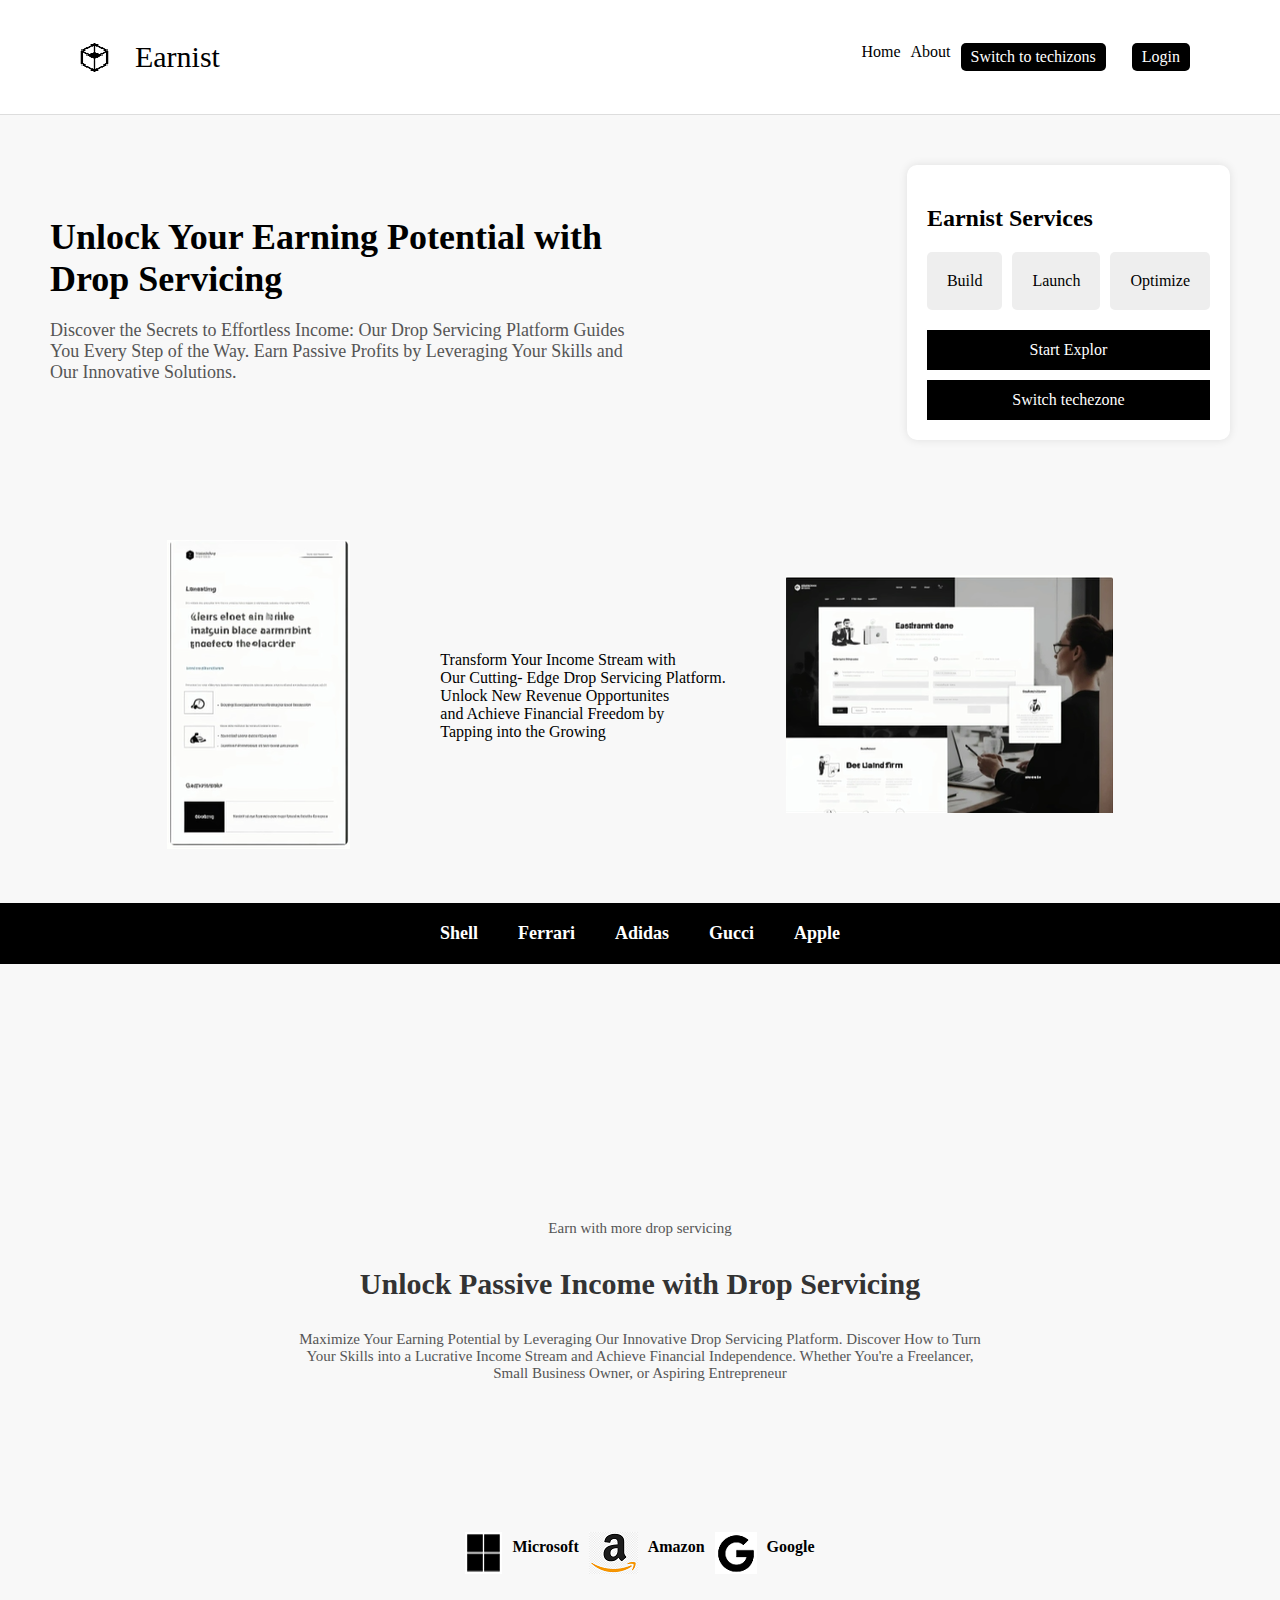
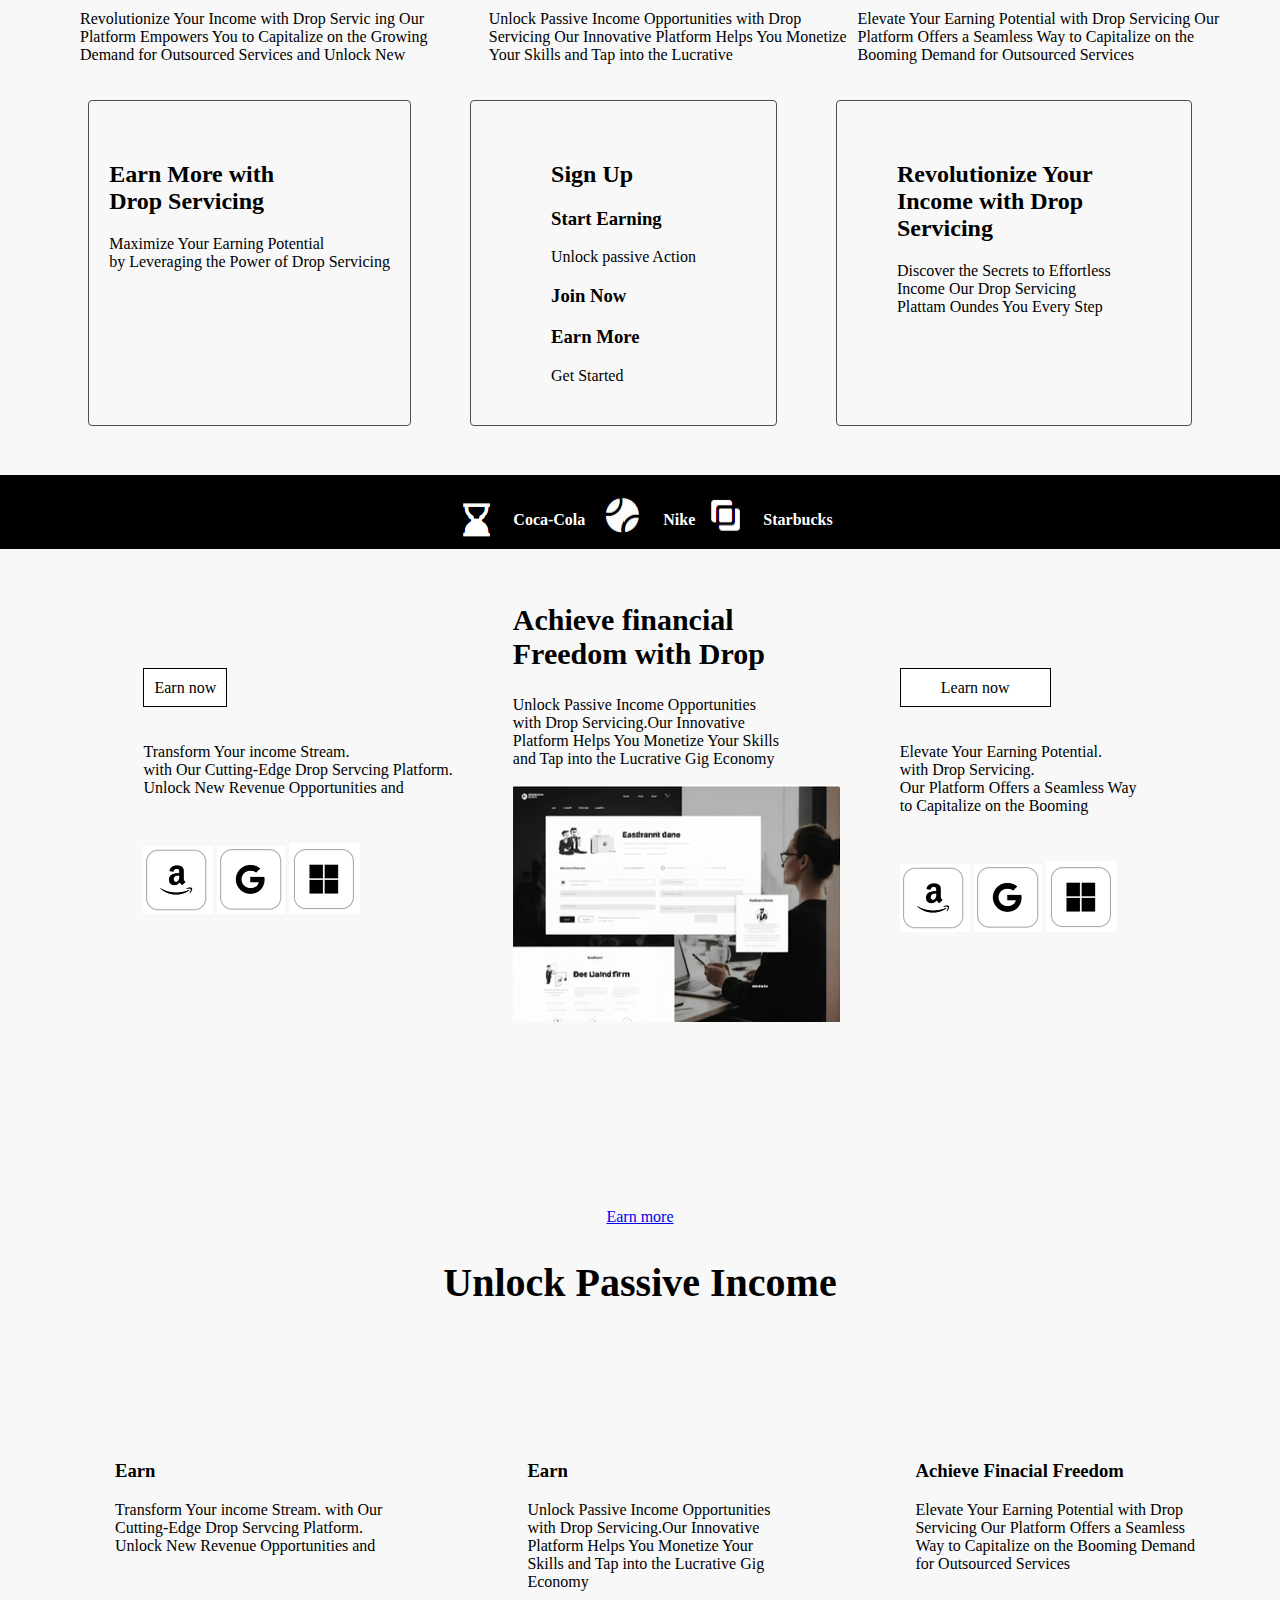
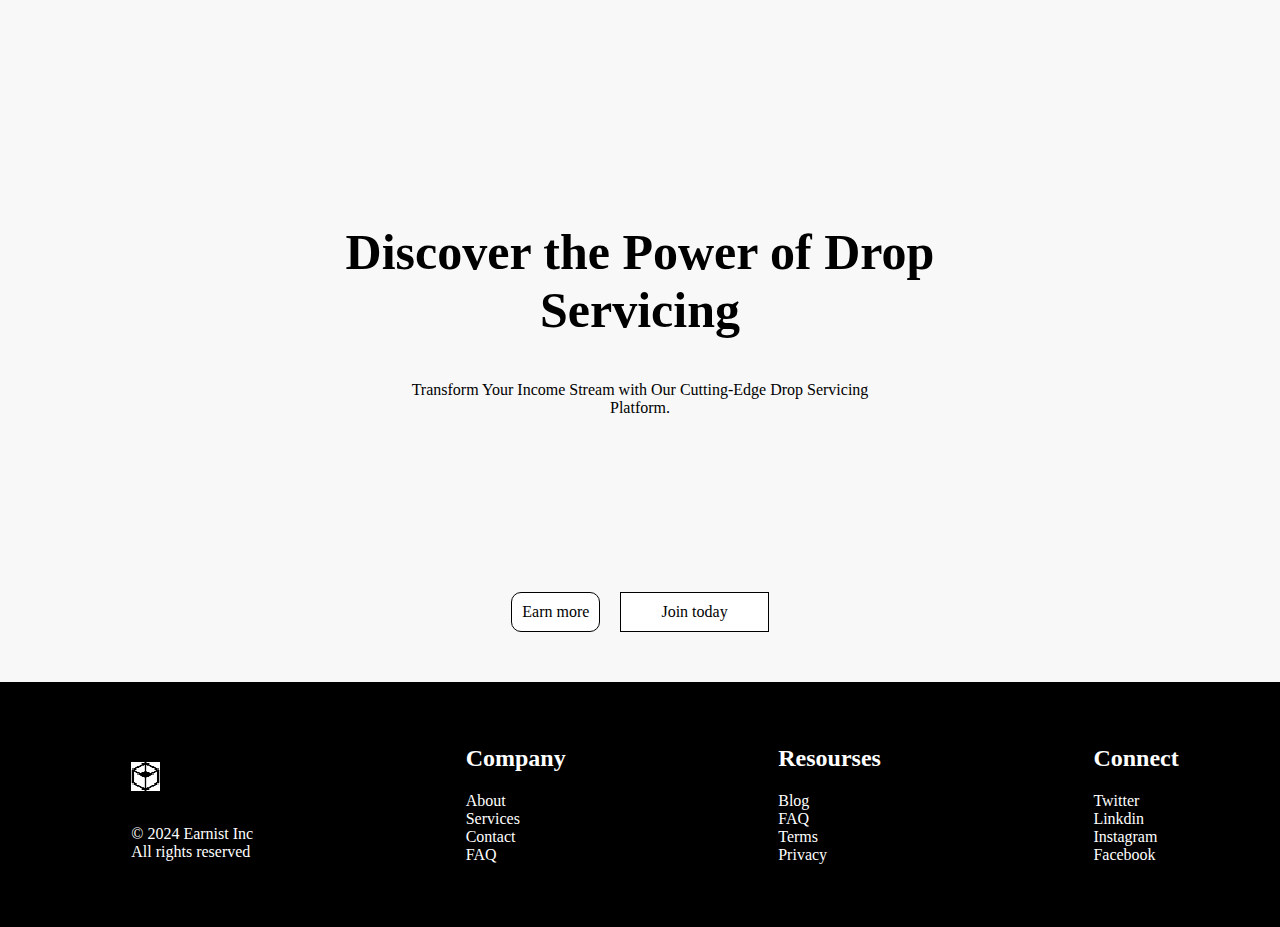
==== index.html @ 4a9a19c8 "Update index.html" ====
<!DOCTYPE html>
<html lang="en">
<head>
    <meta charset="UTF-8">
    <meta name="viewport" content="width=device-width, initial-scale=1.0">
    <title>Earnist - Unlock Your Earning Potential</title>
    <link rel="stylesheet" href="styles.css">
</head>
<style>
body {
    
    margin: 0;
    padding: 0;
    background-color: #f8f8f8;
}

header {
    display: flex;
    justify-content: space-between;
    align-items: center;
    padding: 10px;
    background-color: white;
    border-bottom: 1px solid #ddd;
    PADDING-LEFT: 80PX;
    
}
header p{
    font-size: 30px;
}
.logo {
    font-size: 24px;
    font-weight: bold;
    padding-left: 80px;
}
nav{
    margin-left: 45%;
}
nav ul {
    list-style-type: none;
    display: flex;
    gap: 10px;
    margin-left: 40px;
}

nav ul li {
    display: inline;
    
}

nav ul li a {
    text-decoration: none;
    color: black;
    font-weight: 500;
}

.sign-up {
    text-decoration: none;
    color: white;
    background-color: black;
    border-radius: 5px;
    margin-inline-end: 80px;
    padding: 5px 10px 5px 10px;
    text-decoration-line: none;
}
.Switch-to-techizons{
     text-decoration: none;
    color: white;
    background-color: black;
    border-radius: 5px;
    padding: 5px 10px 5px 10px;
    text-decoration-line: none;
}
.hero {
    display: flex;
    justify-content: space-between;
    align-items: center;
    padding: 50px;
}

.hero-content {
    max-width: 50%;
}

.hero h1 {
    font-size: 36px;
    margin-bottom: 20px;
}

.hero p {
    font-size: 18px;
    margin-bottom: 30px;
    color: #555;
}

.hero-buttons .btn {
    text-decoration: none;
    padding: 10px 20px;
    border-radius: 5px;
    margin-right: 10px;
}

.btn-primary {
    background-color: black;
    color: white;
    border: 1px solid black;
    text-decoration-line: none;
}

.btn-secondary {
    background-color: black;
    color: white;
    border: 1px solid black;
    text-decoration-line: none;
}

.hero-image {
    max-width: 45%;
    background-color: white;
    padding: 20px;
    border-radius: 10px;
    box-shadow: 0 0 10px rgba(0, 0, 0, 0.1);
}

.services-section h2 {
    font-size: 24px;
    margin-bottom: 20px;
}

.services {
    display: flex;
    justify-content: space-between;
    margin-bottom: 20px;
}

.service-box {
    background-color: #eee;
    padding: 20px;
    text-align: center;
    flex: 1;
    margin-right: 10px;
    border-radius: 5px;
}

.service-box:last-child {
    margin-right: 0;
}

.service-buttons .btn {
    display: block;
    text-align: center;
    margin-top: 10px;
    padding: 10px;
}
.service-buttons .btn:hover{
    background-color: white;
    color: black;
}

.second-page{
    display: flex;
    justify-content: center;
    align-items: center;
    padding: 50px;
}
.second-page .second-image{

    padding-right: 90px;
}

.second-page .second-image1{
    padding-left: 60px;
}

.third-page {
    padding: 20px;
    background-color: black;
    text-align: center;
}
.brand-logos {
    list-style-type: none;
    padding: 0;
    margin: 0;
    display: flex;
    justify-content: center;
    gap: 40px;
}

.brand-logos li a {
    color: white;
    font-size: 18px;
    text-decoration: none;
    font-weight: bold;
}
.fourth-page {
    display: flex;
    justify-content: center; /* Centers content horizontally */
    align-items: center;     /* Centers content vertically */
    text-align: center;      /* Centers the text within the container */
    height: 75vh;           /* Makes the section take up the full viewport height */
    background-color: #f8f8f8; /* Example background color, adjust as needed */
}

.fourth-page .content p {
    font-size: 15px;
    color: #555;
    margin: 0;
}

.fourth-page .content h1 {
    font-size: 30px;
    color: #333;
    margin: 30px;

}
.brand1-logo {
    list-style-type: none;
    display: flex;
    justify-content: center;
    margin-top: -117px;
    gap: 10px;
    
}

.brand1-logo img {
    padding-top: 10px;
}
.brand1-logo p {
margin-bottom: 15px;
font-weight: bold;
}
.sixth-content {
    list-style-type: none;
    display: flex;
    justify-content: center;
    gap: 10px;
    margin-top: 20px;
}
.sixth-page {
 padding-left: 80px;
 padding-right: 40px;
}
.box-card{
    display: flex;
    gap: 59px;
    justify-content: center;
    padding: 20px;
}
.card {
   
    padding: 40px 20px 40px 20px;
    border: 1px solid #4e4e4e;
    border-radius: 4px;
    align-items: flex-start;
}
.card1 {
   
padding: 40px 80px 40px 80px;
   border: 1px solid #4e4e4e;
   border-radius: 4px;
   align-items: flex-start;
}
.card2 {
   
    padding: 40px 80px 40px 60px;
   border: 1px solid #4e4e4e;
   border-radius: 4px;
   align-items: flex-start;
}

.seventh-page {
    list-style-type: none;
    display: flex;
    justify-content: center;
    margin-top: 29px;
    gap: 10px;
    background-color: black;
   
}

.brand2-logo {
    list-style-type: none;
    display: flex;
    justify-content: center;
    gap: 10px;
    color: white;
   
}
.brand2-logo img{
    padding-top: 10px;
}
.seventh-page p {
    padding-top: 20px;
    font-weight: 900;
}
.eight-page{
    list-style-type: none;
    display: flex;
    justify-content: center;
    gap: 60px;
    margin-top: 90px;
}
.eight-image {
    margin-top: -60px;
}
.eight-image h2 {
    font-size: 30px;
}
.btn-primary1 {
    background-color: white;
    color: black;
    border: 1px solid black;
    padding: 10px;
    text-decoration-line: none;

}
.btn-primary2 {
    background-color: white;
    color: black;
    border: 1px solid black;
    padding: 10px 40px 10px 40px;
    text-decoration-line: none;

}
.eight-button p {
    padding-top: 30px;
}
.eight-button {
    padding-top: 40px;
}
.eight-button1 {
    padding-top: 40px;
}
.eight-button .icon1 {
    padding-top: 30px;
}
.eight-button1 p {
    padding-top: 30px;
}
.eight-button1 .icon1 {
    padding-top: 30px;
}
.nine-page {
    display: flex;
    justify-content: center; /* Centers content horizontally */
    align-items: center;     /* Centers content vertically */
    text-align: center;      /* Centers the text within the container */
    height: 55vh;           /* Makes the section take up the full viewport height */
    background-color: #f8f8f8; /* Example background color, adjust as needed */
}
.nine-content h2 {
     font-weight: bold;
     font-size: 40px;
}
.ten-content {
    list-style-type: none;
    display: flex;
    justify-content: space-evenly;
    gap: 60px;
    padding-left: 30px;
    margin-top: -80px;
}

.last-page {
    display: flex;
    justify-content: center; /* Centers content horizontally */
    align-items: center;     /* Centers content vertically */
    text-align: center;      /* Centers the text within the container */
    height: 65vh;           /* Makes the section take up the full viewport height */
    background-color: #f8f8f8; /* Example background color, adjust as needed */
}
.last-page h2{
    font-weight: bold;
    font-size: 50px;
}
.last-page p{
   padding: 0;
   margin: 0;
}
.last-button {
    display: flex;
    justify-content: center; /* Centers content horizontally */
    align-items: center;     /* Centers content vertically */
    text-align: center;  
    gap: 20px;
}
.btn-last {
    background-color: white;
    color: black;
    border: 1px solid black;
    text-decoration-line: none;
    padding: 10px;
    border-radius: 10px;

}
.btn-last:hover {
    background-color:  black;
    color: white;
    border: 1px solid black;
    text-decoration-line: none;
    padding: 10px;
    border-radius: 10px;

}
.btn-last1 {
    background-color: white;
    color: black;
    border: 1px solid black;
    padding: 10px 40px 10px 40px;
    text-decoration-line: none;

}
.btn-last1:hover{
    background-color:  black;
    color: white;
    text-decoration-line: none;
}
footer {
    display: flex;
    justify-content: space-around;
    align-items: center;
    margin-top: 50px;
    gap: 10px;
    background-color: black;
    color: white;
    padding-top: 30px;
    padding-bottom: 50px;
}
footer .logo1{
    padding-left: 30px;
    margin-top: 50px;
}
.logo1 p {
    margin-top: 30px;
}
.company a{
    color: white;
    text-decoration-line: none;
    display: block;
}

.Resources  a{
    color: white;
    text-decoration-line: none;
    display: block;
}
.Connect  a{
    color: white;
    text-decoration-line: none;
    display: block;
}
/* Responsive styles */
@media only screen and (max-width: 1200px) {
    nav {
        margin-left: auto;
        padding-left: 40px;
    }

    .sign-up{
        margin-left: 20px;
    }

    header img{
        padding-left: 50px;
    }

    .hero{
        padding-left: 188px;
    }

    .fourth-page{
        margin-top: 90px;
    }

    .fifth-page {
        margin-top: 90px;
    }
}

@media only screen and (max-width: 992px) {
    header, nav {
        display: flex;
        text-align: center;
    }

    nav {
        margin: 0;
        padding: 0;
    }

    .sign-up {
        margin: 10px 0;
    }

    .second-page .second-image, .second-page .second-image1 {
        padding: 10px;
    }

    .hero {
        height: auto;
        padding: 20px 10px;
        text-align: center;
    }

    .hero-content, .hero-image {
        max-width: 100%;
        padding: 10px;
    }

    .hero h1 {
        font-size: 24px;
    }

    .hero p {
        font-size: 16px;
    }

    .hero-buttons .btn {
        padding: 8px 16px;
        margin: 5px 0;
    }

    .services {
        flex-direction: column;
        gap: 10px;
    }

    .service-box {
        margin-right: 0;
    }
}

@media only screen and (max-width: 768px) {
    .services-section {
        padding: 10px;
    }

    .box-card {
        flex-direction: column;
        padding: 0;
    }

    .card, .card1, .card2 {
        padding: 20px;
        margin-bottom: 20px;
    }

    .brand1-logo, .brand2-logo, .brand-logos {
        flex-direction: column;
        gap: 20px;
    }

    .sixth-page, .fourth-page, .third-page, .fifth-page, .seventh-page, .eight-page, .nine-page, .ten-page, .last-page {
        padding: 20px 10px;
    }

    .second-page .second-content p {
        font-size: 14px;
    }

    .nine-content h2 {
        font-size: 24px;
    }

    .ten-content, .second-page .second-content {
        text-align: center;
    }

    .second-page .second-content p, .sixth-content p {
        text-align: left;
        font-size: 12px;
    }

    .last-page h2 {
        font-size: 30px;
    }

    footer {
        flex-direction: column;
        text-align: center;
    }

    footer .logo1 p {
        margin: 10px 0;
    }
}

@media only screen and (max-width: 576px) {
    header p {
        font-size: 24px;
    }

    nav ul {
        flex-direction: column;
        gap: 5px;
    }

    .hero h1 {
        font-size: 18px;
    }

    .hero p {
        font-size: 14px;
    }

    .hero-buttons .btn {
        padding: 6px 12px;
    }

    .box-card .card h2, .box-card .card p {
        font-size: 14px;
    }

    .btn-primary1, .btn-primary2, .btn-last, .btn-last1 {
        padding: 8px;
        font-size: 14px;
    }
}
</style>
<body>
    <header>
        <img src="website/logo.png" alt="Earnist Logo">
        <p> Earnist </p>
            
            <nav>
                <ul>
                    <li><a href="#">Home</a></li>
                    <li><a href="#">About</a></li>
                   <a href="#" class="Switch-to-techizons">Switch to techizons</a>
                </ul>
                
            </nav>
            <a href="#" class="sign-up">Login</a>
       
    </header>

    <section class="hero">
        <div class="hero-content">
            <h1>Unlock Your Earning Potential with Drop Servicing</h1>
            <p>Discover the Secrets to Effortless Income: Our Drop Servicing Platform Guides You Every Step of the Way. Earn Passive Profits by Leveraging Your Skills and Our Innovative Solutions.</p>
            
        </div>
        <div class="hero-image">
            <div class="services-section">
                <h2>Earnist Services</h2>
                <div class="services">
                    <div class="service-box">Build</div>
                    <div class="service-box">Launch</div>
                    <div class="service-box">Optimize</div>
                </div>
                <div class="service-buttons">
                    <a href="#" class="btn btn-primary">Start Explor</a>
                    <a href="#" class="btn btn-secondary">Switch techezone</a>
                </div>
            </div>
        </div>
    </section>
    <section class="second-page">
        <div class="second-image">
            <img src="website/info.png" alt="Earnist Logo">
        </div>
        <div class="second-content">
            <p>Transform Your Income Stream with </br> Our Cutting- Edge Drop Servicing Platform.</br>
                Unlock New Revenue Opportunites </br>and Achieve Financial Freedom by </br>
                Tapping into the Growing</p>
        </div>
        <div class="second-image1">
            <img src="website/hero.png" alt=Earnist Logo>
        </div>
    </section>
    <section class="third-page">
        <ul class="brand-logos">
            <li><a href="#">Shell</a></li>
            <li><a href="#">Ferrari</a></li>
            <li><a href="#">Adidas</a></li>
            <li><a href="#">Gucci</a></li>
            <li><a href="#">Apple</a></li>
        </ul>
    </section>
    <section class="fourth-page">
        <div class="content"> 
            <p>Earn with more drop servicing</p>
            <h1>Unlock Passive Income with Drop Servicing</h1>
            <p>Maximize Your Earning Potential by Leveraging Our Innovative Drop Servicing Platform. Discover How to Turn</br> 
                Your Skills into a Lucrative Income Stream and Achieve Financial Independence. Whether You're a Freelancer, </br>Small Business Owner, or Aspiring Entrepreneur</p>
        </div>
       
    </section>
    <section class="fifth-page">
      <div class="brand1-logo">
        <img src="website/microsoft_icon.png" alt="Earnist Logo">
        <p> Microsoft </p>
        <img src="website/amzon.png" alt="Earnist Logo">
        <p> Amazon</p>
        <img src="website/google_icon.png" alt="Earnist Logo">
        <p> Google </p>
      </div>
    </section>
    <section class="sixth-page">
        <div class="sixth-content">
            <p>
                Revolutionize Your Income with Drop 
                Servic ing Our Platform Empowers 
                You to Capitalize on the Growing Demand 
                for Outsourced Services and Unlock New </p>
            <p>Unlock Passive Income Opportunities with 
               Drop Servicing Our Innovative Platform 
               Helps You Monetize Your Skills and Tap 
               into the Lucrative</p>
            <p>Elevate Your Earning Potential with Drop 
               Servicing Our Platform Offers a Seamless 
               Way to Capitalize on the Booming Demand 
               for Outsourced Services</p>
        </div>
    </section>
    <section class="box-card">
        <div class="card">
            <h2>Earn More with </br> Drop Servicing</h2>
            <p>Maximize Your Earning Potential </br> by Leveraging the Power of Drop Servicing</p>
        </div>
        <div class="card1">
            <h2>Sign Up</h2>
            <div class="info">
                <div class="top">
                  <h3>Start Earning</h3>
                  <p>Unlock passive Action</p>
                </div>
                <h3>Join Now</h3>
                <h3>Earn More</h3>
                <div class="btn">Get Started</div>
              </div>
        </div>
        <div class="card2">
            <h2>Revolutionize Your </br> Income with Drop </br> Servicing
            </h2>
            <p>Discover the Secrets to Effortless </br> Income Our Drop Servicing </br> Plattam Oundes You Every Step</p>
        </div>
    </section>
    
        <section class="seventh-page">
            <div class="brand2-logo">
                <img src="website/hourglass_end_icon.png" alt="Earnist Logo">
                <p> Coca-Cola </p>
                <img src="website/nike.jpg" alt="Earnist Logo">
                <p> Nike</p>
                <img src="website/starbuck.png" alt="Earnist Logo">
                <p> Starbucks </p>
              </div>
        </section>
    <section class="eight-page">
        <div class="eight-button">
            <a href="#" class="btn btn-primary1">Earn now</a>
            <p>Transform Your income Stream. </br>
                with Our Cutting-Edge Drop Servcing Platform. </br>
                Unlock New Revenue Opportunities and</p>
            <div class="icon1">
                <img src="website/amazon.logo1.png">
                <img src="website/google-logo2.png">
                <img src="website/microsoft-logo3.png" alt="Earnist Logo">
            </div>
        </div>
        <div class="eight-image">
        <h2>Achieve financial</br>Freedom with Drop</h2>
        <p>Unlock Passive Income Opportunities </br> 
            with Drop Servicing.Our Innovative </br>
            Platform Helps You Monetize Your Skills </br>
            and Tap into the Lucrative Gig Economy</p>
            <img src="website/hero.png" alt="Earnist Logo"></div>
        <div class="eight-button1">
            <a href="#" class="btn btn-primary2">Learn now</a>
            <p>Elevate Your Earning Potential. </br> 
                with Drop Servicing. </br> Our Platform Offers a Seamless 
                Way </br> to Capitalize on the Booming</p>
            <div class="icon1">
                <img src="website/amazon.logo1.png">
                <img src="website/google-logo2.png">
                <img src="website/microsoft-logo3.png" alt="Earnist Logo">
            </div>
        </div>
    </section>
    <section class="nine-page">
        <div class="nine-content">
            <a href="#" class="btn btn-primary3">Earn more</a>
            <h2>Unlock Passive Income</h2>
        </div>
        
    </section>
    <section class="ten-page">
        <div class="ten-content">
            <div class="ten-conten1">
                <h3>Earn</h3>
                <p>
                    Transform Your income Stream.
                    with Our </br> Cutting-Edge Drop Servcing Platform.</br> 
                    Unlock New Revenue Opportunities and </p>
            </div>
            <div class="ten-conten1">
                <h3>Earn</h3>
                <p>Unlock Passive Income Opportunities </br> 
                    with Drop Servicing.Our Innovative </br> 
                    Platform Helps You Monetize Your </br> Skills
                    and Tap into the Lucrative Gig </br> Economy</p>
            </div>
           
            <div class="ten-conten1">
                <h3>Achieve Finacial Freedom</h3>
                <p>Elevate Your Earning Potential with Drop </br> 
                   Servicing Our Platform Offers a Seamless </br> 
                   Way to Capitalize on the Booming Demand </br> 
                   for Outsourced Services</p>
            </div>
            
        </div>
    </section>
    <section class="last-page">
        <div class="last-content">
            <h2>Discover the Power of Drop </br> Servicing</h2>
            <p>Transform Your Income Stream with Our Cutting-Edge Drop Servicing </br> Platform.</p>
        </div> </section>
        <section class="last-button">
            <a href="#" class="btn btn-last">Earn more</a>
            <a href="#" class="btn btn-last1">Join today</a>
        </section>

        <footer>
            <div class="logo1">
                <img src="website/logo.png" alt="Earnist Logo">
                <p>© 2024 Earnist Inc<br>
                    All rights reserved</p>
            </div>
            <div class="company">
                <h2>Company</h2>
                <a href="">About</a>
                <a href="">Services</a>
                <a href="">Contact</a>
                <a href="">FAQ</a>
            </div>
            <div class="Resources">
                <h2>Resourses</h2>
      <a href="">Blog</a>
      <a href="">FAQ</a>
      <a href="">Terms</a>
      <a href="">Privacy</a>
                
                </div>
                <div class="Connect">
                    <h2>Connect</h2>
                    <a href="">Twitter</a>
                    <a href="">Linkdin</a>
                    <a href="">Instagram</a>
                    <a href="">Facebook</a>
                    
                    </div>
        </footer>
</body>
</html>
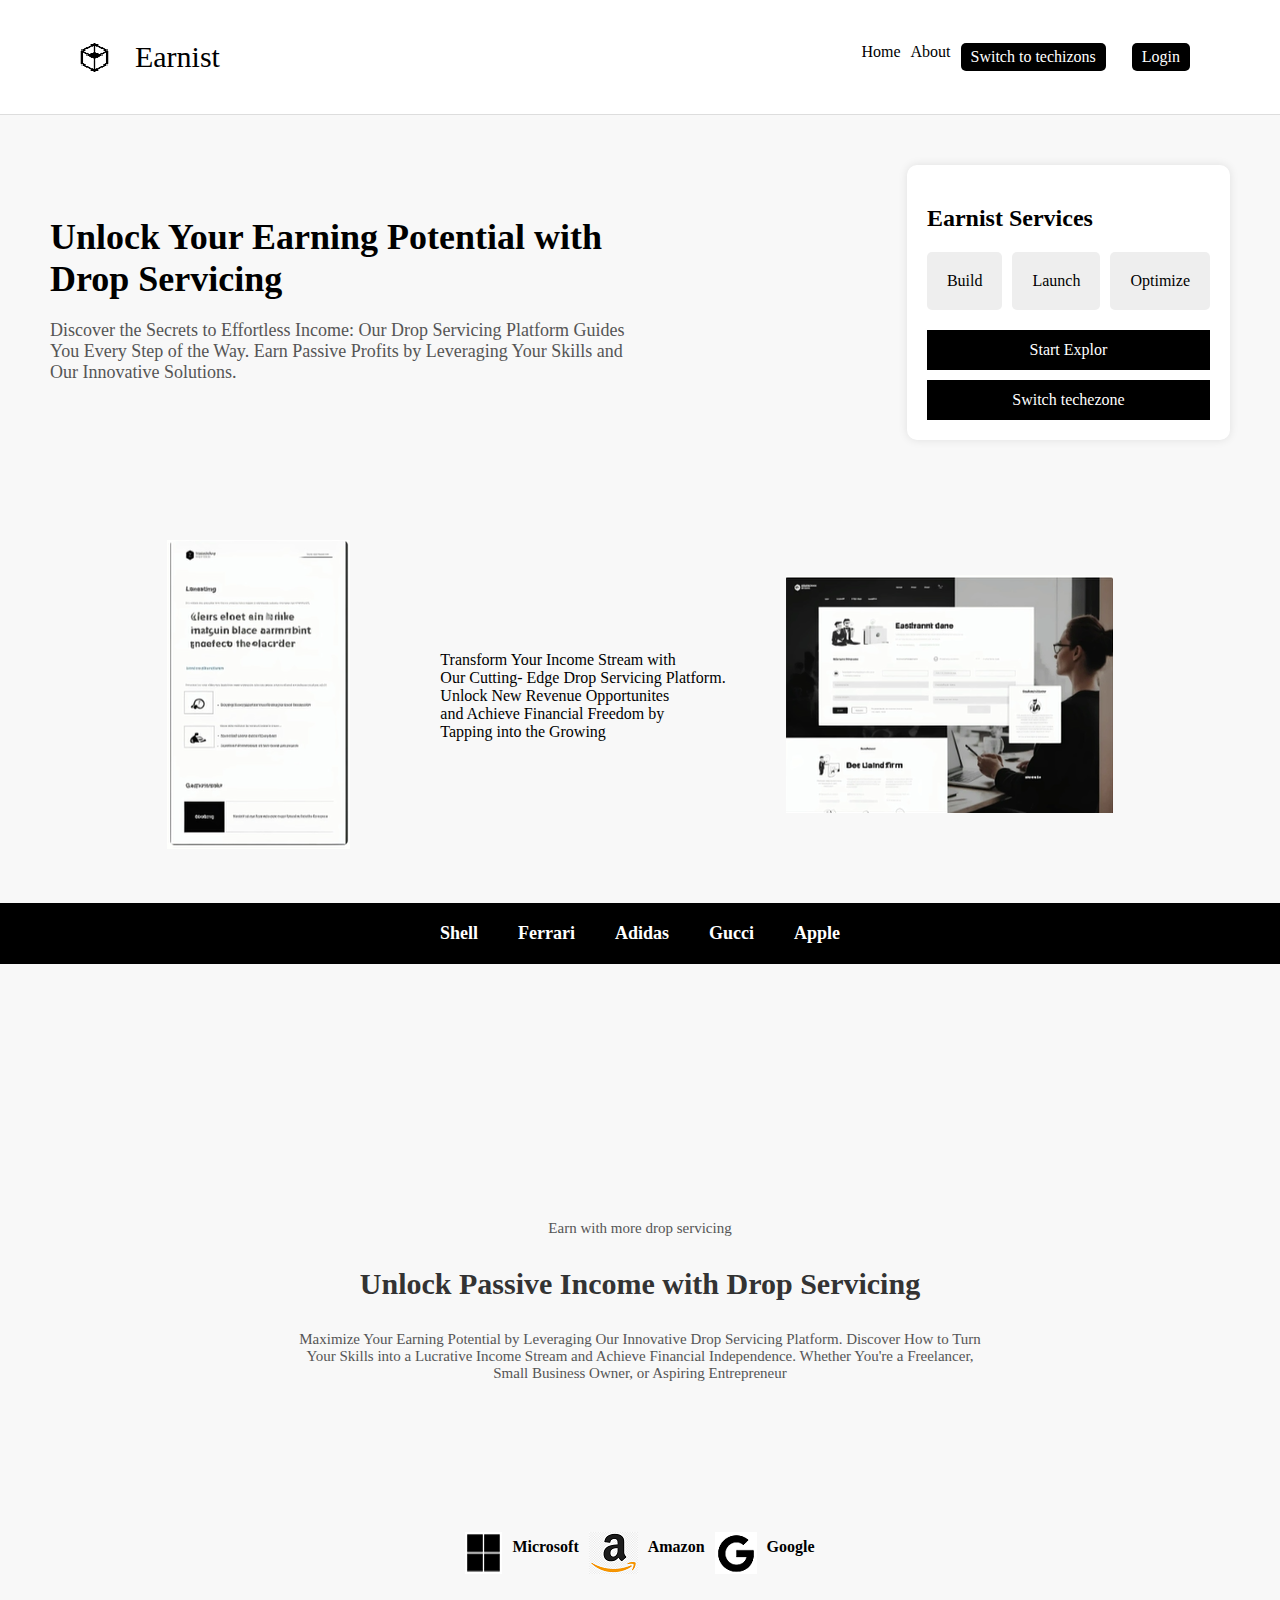
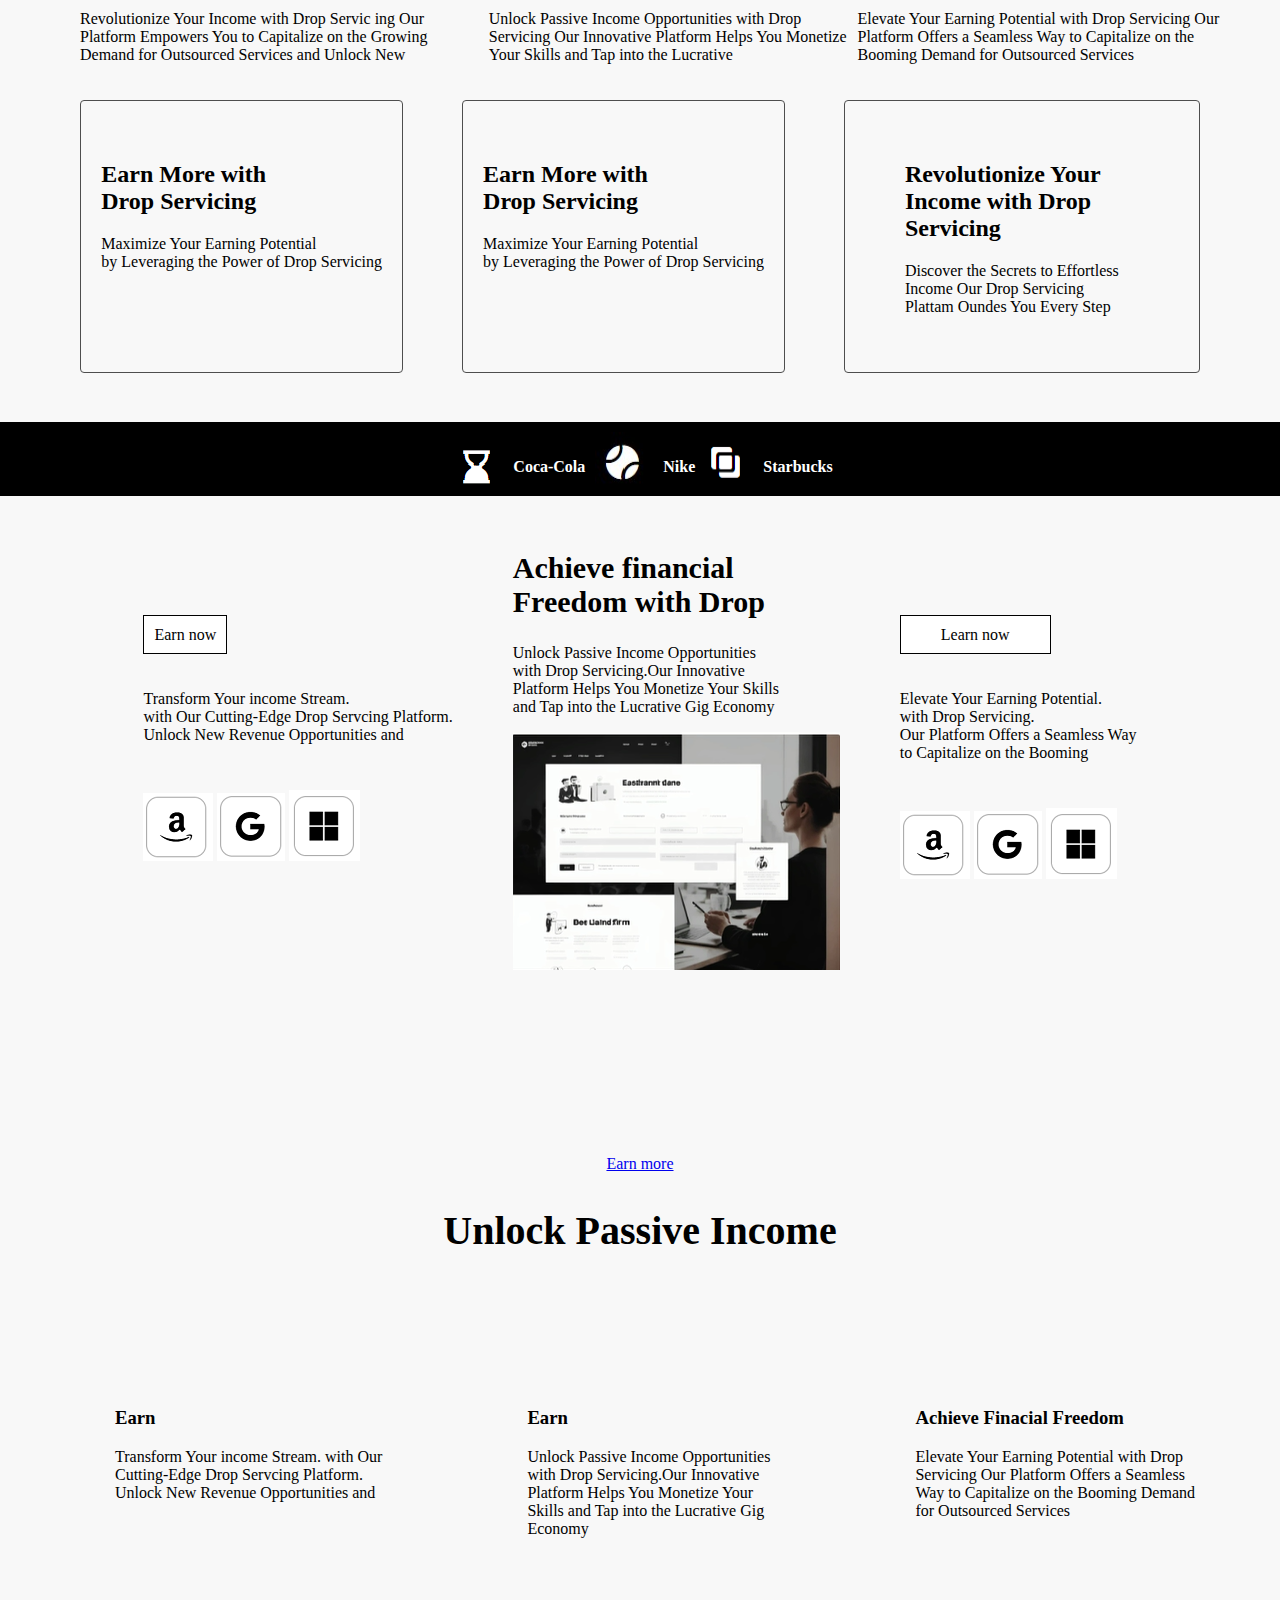
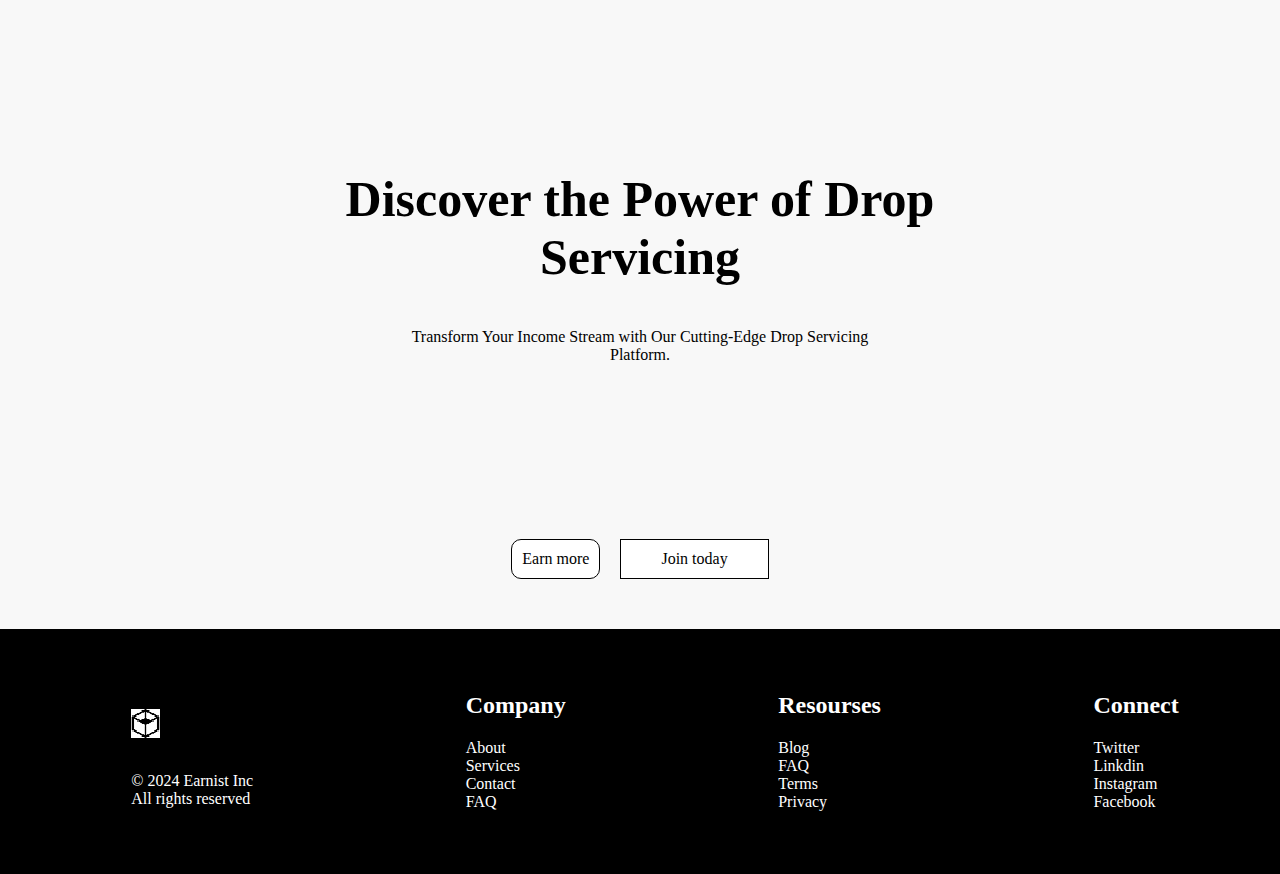
==== commit 75afb8a4: "Update index.html" ====
--- a/index.html
+++ b/index.html
@@ -717,17 +717,9 @@
             <h2>Earn More with </br> Drop Servicing</h2>
             <p>Maximize Your Earning Potential </br> by Leveraging the Power of Drop Servicing</p>
         </div>
-        <div class="card1">
-            <h2>Sign Up</h2>
-            <div class="info">
-                <div class="top">
-                  <h3>Start Earning</h3>
-                  <p>Unlock passive Action</p>
-                </div>
-                <h3>Join Now</h3>
-                <h3>Earn More</h3>
-                <div class="btn">Get Started</div>
-              </div>
+         <div class="card">
+            <h2>Earn More with </br> Drop Servicing</h2>
+            <p>Maximize Your Earning Potential </br> by Leveraging the Power of Drop Servicing</p>
         </div>
         <div class="card2">
             <h2>Revolutionize Your </br> Income with Drop </br> Servicing
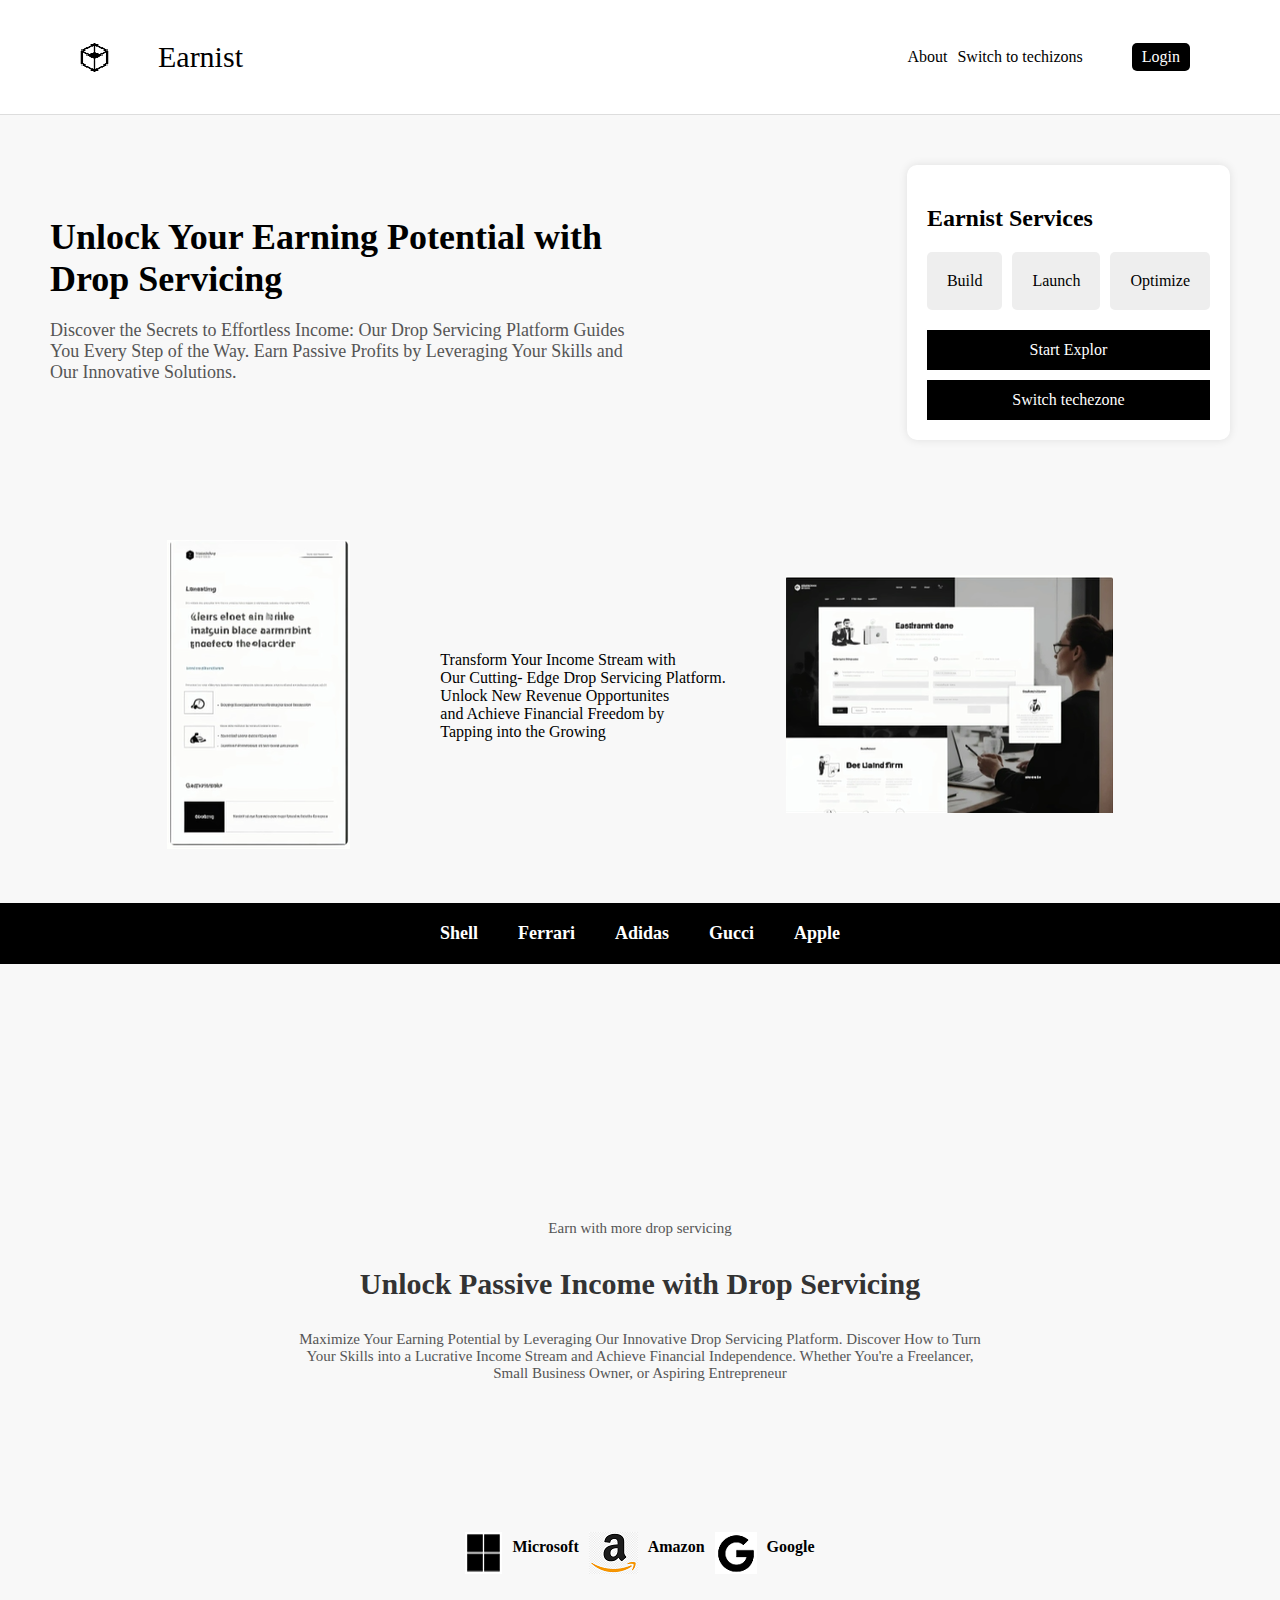
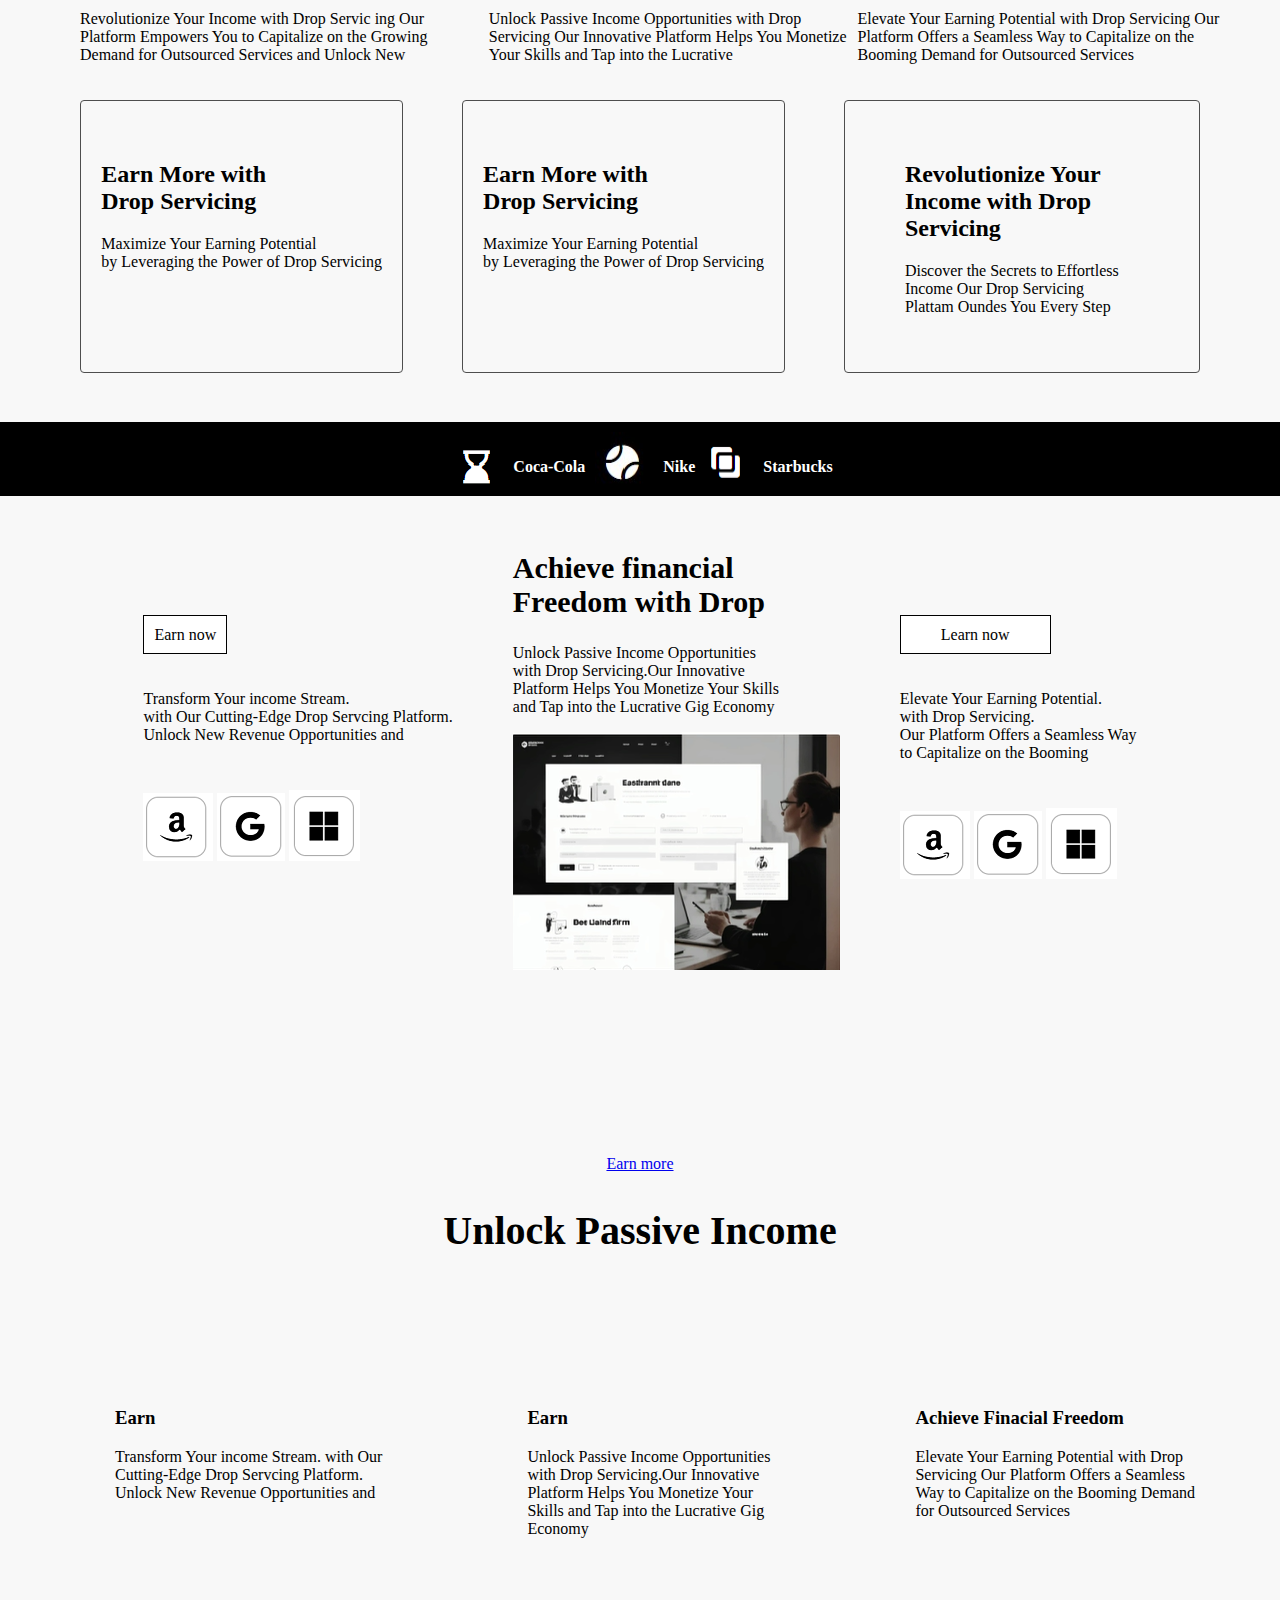
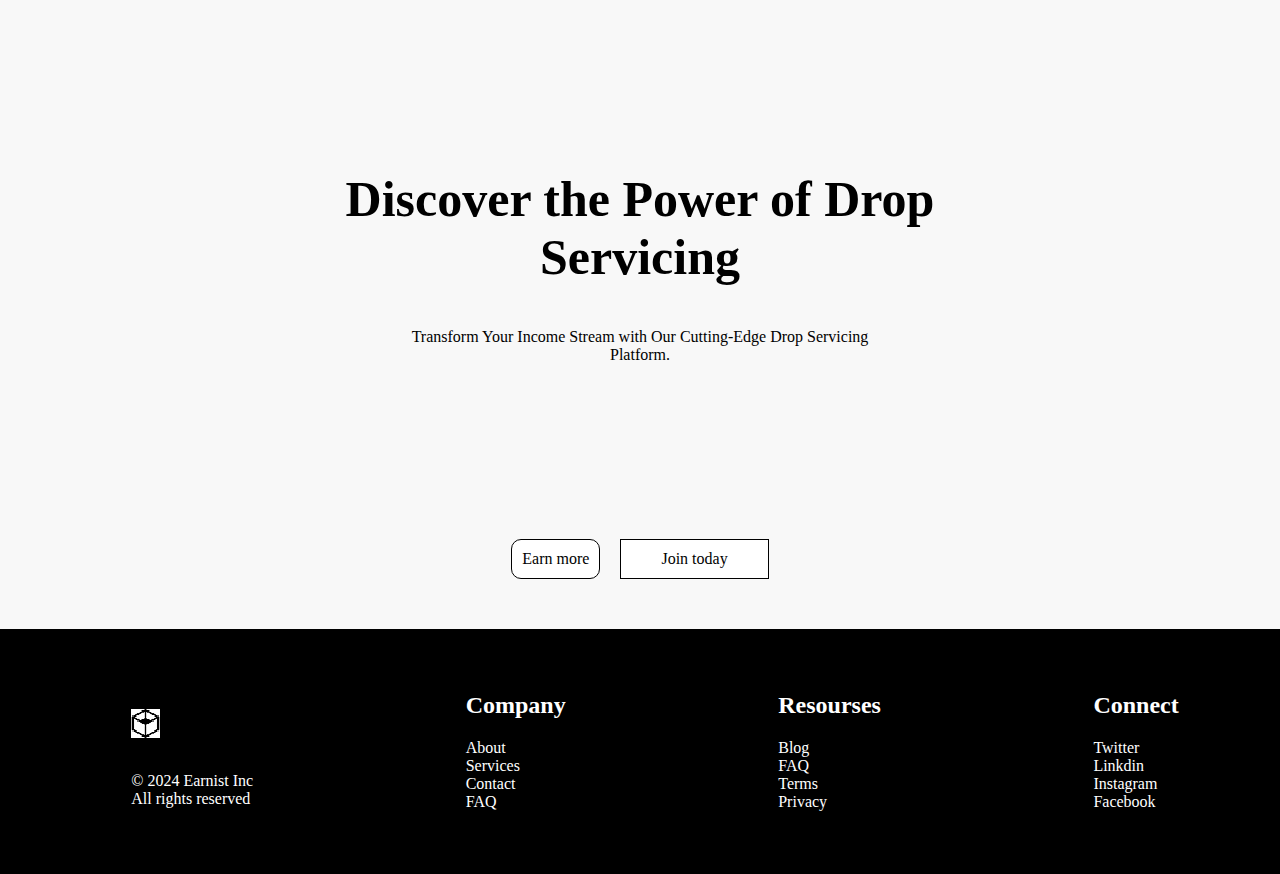
==== commit 66fe4b41: "Update index.html" ====
--- a/index.html
+++ b/index.html
@@ -623,9 +623,8 @@
             
             <nav>
                 <ul>
-                    <li><a href="#">Home</a></li>
                     <li><a href="#">About</a></li>
-                   <a href="#" class="Switch-to-techizons">Switch to techizons</a>
+                    <li><a href="#">Switch to techizons</a></li>
                 </ul>
                 
             </nav>
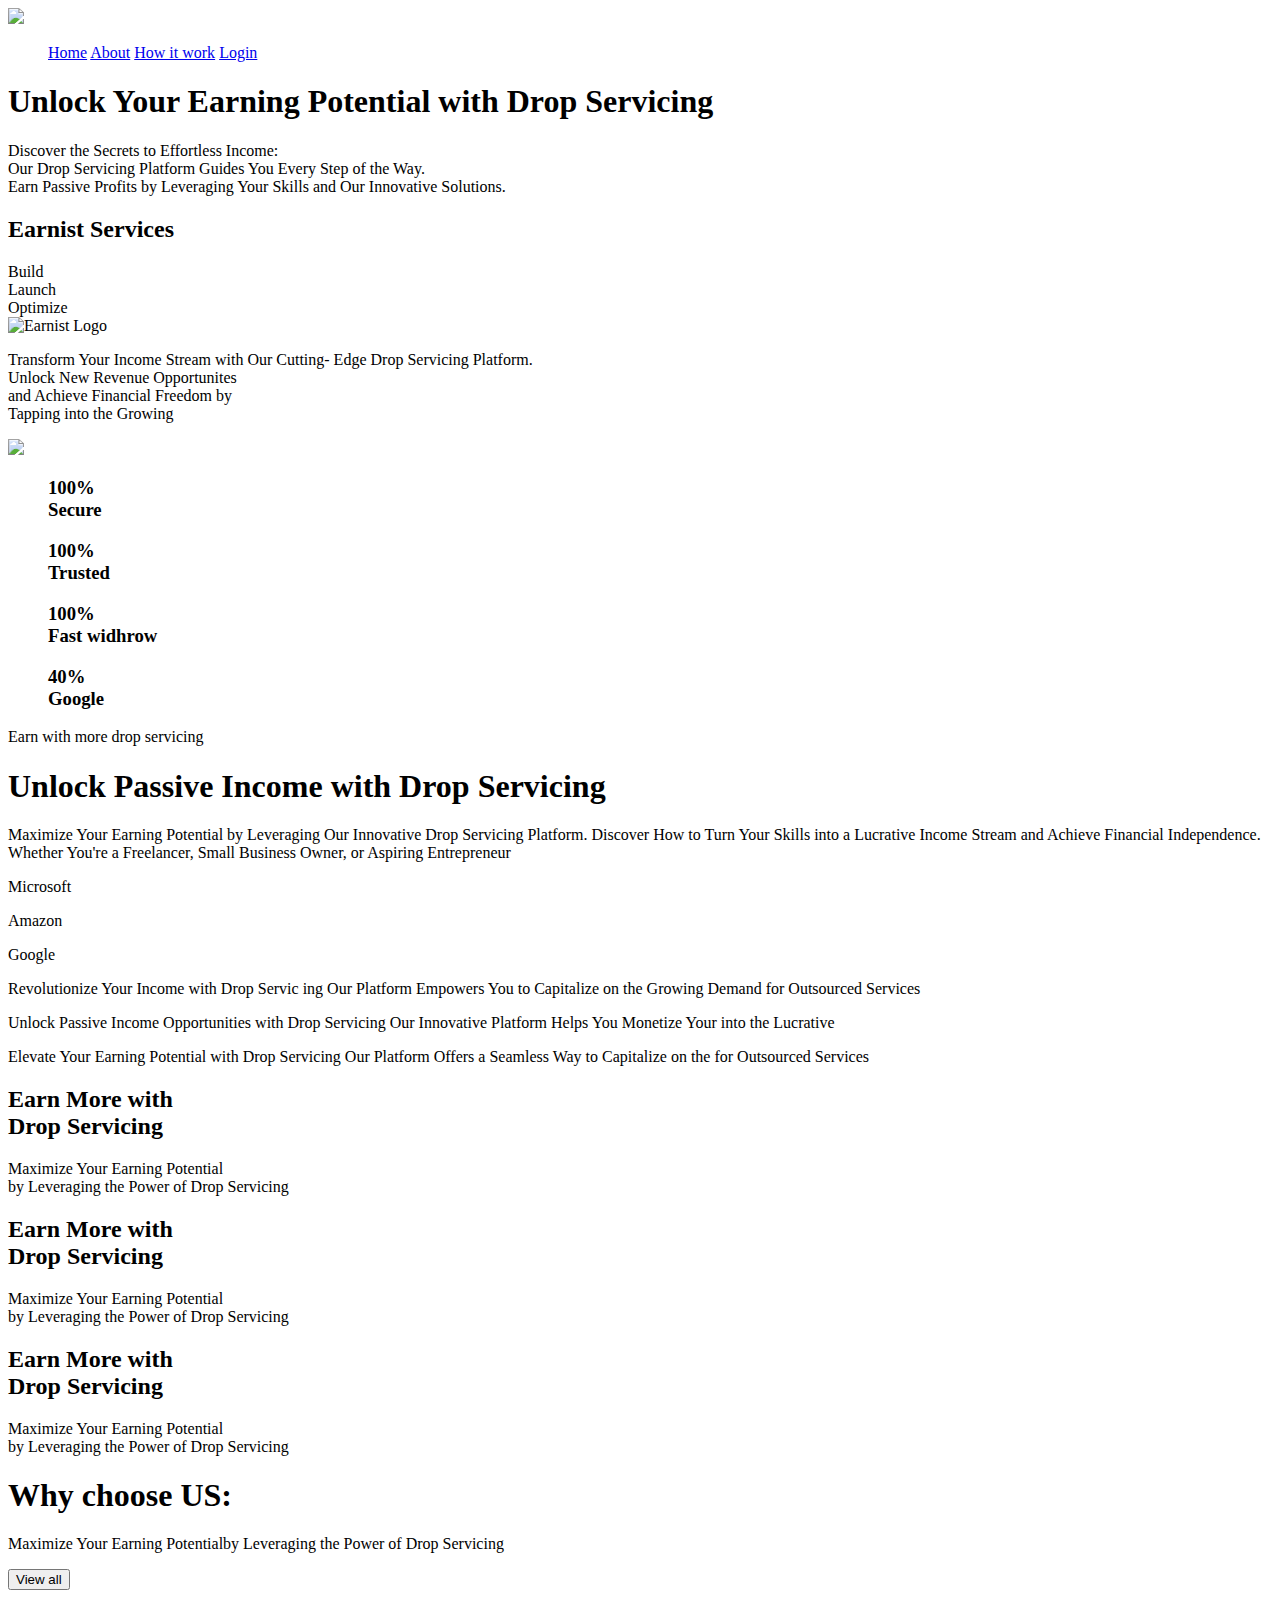
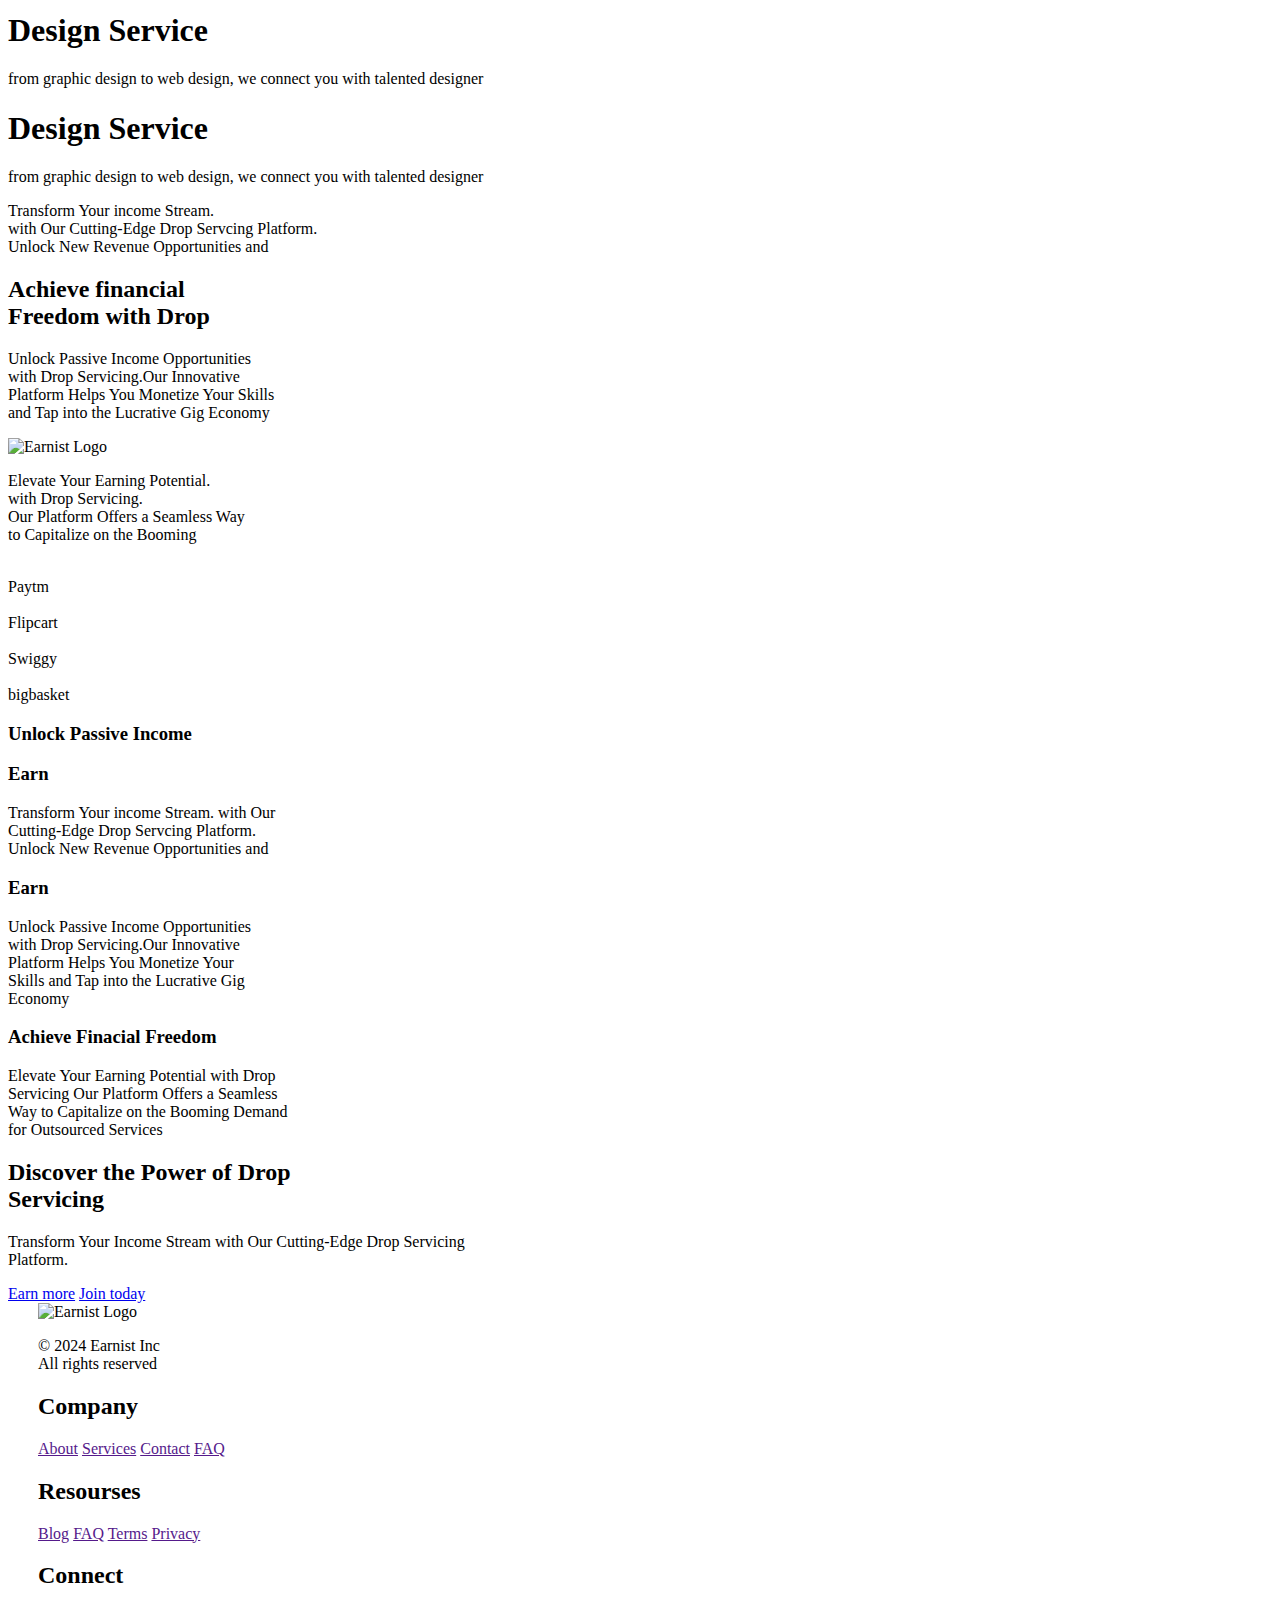
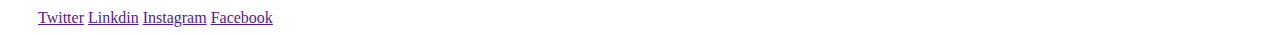
==== commit 5b07642a: "Update index.html" ====
--- a/index.html
+++ b/index.html
@@ -4,750 +4,178 @@
     <meta charset="UTF-8">
     <meta name="viewport" content="width=device-width, initial-scale=1.0">
     <title>Earnist - Unlock Your Earning Potential</title>
-    <link rel="stylesheet" href="styles.css">
+    <link rel="stylesheet" href="s">
+    <link
+    rel="stylesheet"
+    href="https://cdnjs.cloudflare.com/ajax/libs/animate.css/4.1.1/animate.min.css"
+  />
+  <link
+      rel="stylesheet"
+      href="https://cdnjs.cloudflare.com/ajax/libs/font-awesome/6.6.0/css/all.min.css"
+      integrity="sha512-Kc323vGBEqzTmouAECnVceyQqyqdsSiqLQISBL29aUW4U/M7pSPA/gEUZQqv1cwx4OnYxTxve5UMg5GT6L4JJg=="
+      crossorigin="anonymous"
+      referrerpolicy="no-referrer"
+    />
 </head>
 <style>
-body {
-    
-    margin: 0;
-    padding: 0;
-    background-color: #f8f8f8;
-}
-
-header {
-    display: flex;
-    justify-content: space-between;
-    align-items: center;
-    padding: 10px;
-    background-color: white;
-    border-bottom: 1px solid #ddd;
-    PADDING-LEFT: 80PX;
-    
-}
-header p{
-    font-size: 30px;
-}
-.logo {
-    font-size: 24px;
-    font-weight: bold;
-    padding-left: 80px;
-}
-nav{
-    margin-left: 45%;
-}
-nav ul {
-    list-style-type: none;
-    display: flex;
-    gap: 10px;
-    margin-left: 40px;
-}
-
-nav ul li {
-    display: inline;
-    
-}
-
-nav ul li a {
-    text-decoration: none;
-    color: black;
-    font-weight: 500;
-}
-
-.sign-up {
-    text-decoration: none;
-    color: white;
-    background-color: black;
-    border-radius: 5px;
-    margin-inline-end: 80px;
-    padding: 5px 10px 5px 10px;
-    text-decoration-line: none;
-}
-.Switch-to-techizons{
-     text-decoration: none;
-    color: white;
-    background-color: black;
-    border-radius: 5px;
-    padding: 5px 10px 5px 10px;
-    text-decoration-line: none;
-}
-.hero {
-    display: flex;
-    justify-content: space-between;
-    align-items: center;
-    padding: 50px;
-}
-
-.hero-content {
-    max-width: 50%;
-}
-
-.hero h1 {
-    font-size: 36px;
-    margin-bottom: 20px;
-}
-
-.hero p {
-    font-size: 18px;
-    margin-bottom: 30px;
-    color: #555;
-}
-
-.hero-buttons .btn {
-    text-decoration: none;
-    padding: 10px 20px;
-    border-radius: 5px;
-    margin-right: 10px;
-}
-
-.btn-primary {
-    background-color: black;
-    color: white;
-    border: 1px solid black;
-    text-decoration-line: none;
-}
-
-.btn-secondary {
-    background-color: black;
-    color: white;
-    border: 1px solid black;
-    text-decoration-line: none;
-}
-
-.hero-image {
-    max-width: 45%;
-    background-color: white;
-    padding: 20px;
-    border-radius: 10px;
-    box-shadow: 0 0 10px rgba(0, 0, 0, 0.1);
-}
-
-.services-section h2 {
-    font-size: 24px;
-    margin-bottom: 20px;
-}
-
-.services {
-    display: flex;
-    justify-content: space-between;
-    margin-bottom: 20px;
-}
-
-.service-box {
-    background-color: #eee;
-    padding: 20px;
-    text-align: center;
-    flex: 1;
-    margin-right: 10px;
-    border-radius: 5px;
-}
-
-.service-box:last-child {
-    margin-right: 0;
-}
-
-.service-buttons .btn {
-    display: block;
-    text-align: center;
-    margin-top: 10px;
-    padding: 10px;
-}
-.service-buttons .btn:hover{
-    background-color: white;
-    color: black;
-}
-
-.second-page{
-    display: flex;
-    justify-content: center;
-    align-items: center;
-    padding: 50px;
-}
-.second-page .second-image{
-
-    padding-right: 90px;
-}
-
-.second-page .second-image1{
-    padding-left: 60px;
-}
-
-.third-page {
-    padding: 20px;
-    background-color: black;
-    text-align: center;
-}
-.brand-logos {
-    list-style-type: none;
-    padding: 0;
-    margin: 0;
-    display: flex;
-    justify-content: center;
-    gap: 40px;
-}
-
-.brand-logos li a {
-    color: white;
-    font-size: 18px;
-    text-decoration: none;
-    font-weight: bold;
-}
-.fourth-page {
-    display: flex;
-    justify-content: center; /* Centers content horizontally */
-    align-items: center;     /* Centers content vertically */
-    text-align: center;      /* Centers the text within the container */
-    height: 75vh;           /* Makes the section take up the full viewport height */
-    background-color: #f8f8f8; /* Example background color, adjust as needed */
-}
-
-.fourth-page .content p {
-    font-size: 15px;
-    color: #555;
-    margin: 0;
-}
-
-.fourth-page .content h1 {
-    font-size: 30px;
-    color: #333;
-    margin: 30px;
-
-}
-.brand1-logo {
-    list-style-type: none;
-    display: flex;
-    justify-content: center;
-    margin-top: -117px;
-    gap: 10px;
-    
-}
-
-.brand1-logo img {
-    padding-top: 10px;
-}
-.brand1-logo p {
-margin-bottom: 15px;
-font-weight: bold;
-}
-.sixth-content {
-    list-style-type: none;
-    display: flex;
-    justify-content: center;
-    gap: 10px;
-    margin-top: 20px;
-}
-.sixth-page {
- padding-left: 80px;
- padding-right: 40px;
-}
-.box-card{
-    display: flex;
-    gap: 59px;
-    justify-content: center;
-    padding: 20px;
-}
-.card {
-   
-    padding: 40px 20px 40px 20px;
-    border: 1px solid #4e4e4e;
-    border-radius: 4px;
-    align-items: flex-start;
-}
-.card1 {
-   
-padding: 40px 80px 40px 80px;
-   border: 1px solid #4e4e4e;
-   border-radius: 4px;
-   align-items: flex-start;
-}
-.card2 {
-   
-    padding: 40px 80px 40px 60px;
-   border: 1px solid #4e4e4e;
-   border-radius: 4px;
-   align-items: flex-start;
-}
-
-.seventh-page {
-    list-style-type: none;
-    display: flex;
-    justify-content: center;
-    margin-top: 29px;
-    gap: 10px;
-    background-color: black;
-   
-}
-
-.brand2-logo {
-    list-style-type: none;
-    display: flex;
-    justify-content: center;
-    gap: 10px;
-    color: white;
-   
-}
-.brand2-logo img{
-    padding-top: 10px;
-}
-.seventh-page p {
-    padding-top: 20px;
-    font-weight: 900;
-}
-.eight-page{
-    list-style-type: none;
-    display: flex;
-    justify-content: center;
-    gap: 60px;
-    margin-top: 90px;
-}
-.eight-image {
-    margin-top: -60px;
-}
-.eight-image h2 {
-    font-size: 30px;
-}
-.btn-primary1 {
-    background-color: white;
-    color: black;
-    border: 1px solid black;
-    padding: 10px;
-    text-decoration-line: none;
-
-}
-.btn-primary2 {
-    background-color: white;
-    color: black;
-    border: 1px solid black;
-    padding: 10px 40px 10px 40px;
-    text-decoration-line: none;
-
-}
-.eight-button p {
-    padding-top: 30px;
-}
-.eight-button {
-    padding-top: 40px;
-}
-.eight-button1 {
-    padding-top: 40px;
-}
-.eight-button .icon1 {
-    padding-top: 30px;
-}
-.eight-button1 p {
-    padding-top: 30px;
-}
-.eight-button1 .icon1 {
-    padding-top: 30px;
-}
-.nine-page {
-    display: flex;
-    justify-content: center; /* Centers content horizontally */
-    align-items: center;     /* Centers content vertically */
-    text-align: center;      /* Centers the text within the container */
-    height: 55vh;           /* Makes the section take up the full viewport height */
-    background-color: #f8f8f8; /* Example background color, adjust as needed */
-}
-.nine-content h2 {
-     font-weight: bold;
-     font-size: 40px;
-}
-.ten-content {
-    list-style-type: none;
-    display: flex;
-    justify-content: space-evenly;
-    gap: 60px;
-    padding-left: 30px;
-    margin-top: -80px;
-}
-
-.last-page {
-    display: flex;
-    justify-content: center; /* Centers content horizontally */
-    align-items: center;     /* Centers content vertically */
-    text-align: center;      /* Centers the text within the container */
-    height: 65vh;           /* Makes the section take up the full viewport height */
-    background-color: #f8f8f8; /* Example background color, adjust as needed */
-}
-.last-page h2{
-    font-weight: bold;
-    font-size: 50px;
-}
-.last-page p{
-   padding: 0;
-   margin: 0;
-}
-.last-button {
-    display: flex;
-    justify-content: center; /* Centers content horizontally */
-    align-items: center;     /* Centers content vertically */
-    text-align: center;  
-    gap: 20px;
-}
-.btn-last {
-    background-color: white;
-    color: black;
-    border: 1px solid black;
-    text-decoration-line: none;
-    padding: 10px;
-    border-radius: 10px;
-
-}
-.btn-last:hover {
-    background-color:  black;
-    color: white;
-    border: 1px solid black;
-    text-decoration-line: none;
-    padding: 10px;
-    border-radius: 10px;
-
-}
-.btn-last1 {
-    background-color: white;
-    color: black;
-    border: 1px solid black;
-    padding: 10px 40px 10px 40px;
-    text-decoration-line: none;
-
-}
-.btn-last1:hover{
-    background-color:  black;
-    color: white;
-    text-decoration-line: none;
-}
-footer {
-    display: flex;
-    justify-content: space-around;
-    align-items: center;
-    margin-top: 50px;
-    gap: 10px;
-    background-color: black;
-    color: white;
-    padding-top: 30px;
-    padding-bottom: 50px;
-}
-footer .logo1{
-    padding-left: 30px;
-    margin-top: 50px;
-}
-.logo1 p {
-    margin-top: 30px;
-}
-.company a{
-    color: white;
-    text-decoration-line: none;
-    display: block;
-}
-
-.Resources  a{
-    color: white;
-    text-decoration-line: none;
-    display: block;
-}
-.Connect  a{
-    color: white;
-    text-decoration-line: none;
-    display: block;
-}
-/* Responsive styles */
-@media only screen and (max-width: 1200px) {
-    nav {
-        margin-left: auto;
-        padding-left: 40px;
-    }
-
-    .sign-up{
-        margin-left: 20px;
-    }
-
-    header img{
-        padding-left: 50px;
-    }
-
-    .hero{
-        padding-left: 188px;
-    }
-
-    .fourth-page{
-        margin-top: 90px;
-    }
-
-    .fifth-page {
-        margin-top: 90px;
-    }
-}
-
-@media only screen and (max-width: 992px) {
-    header, nav {
-        display: flex;
-        text-align: center;
-    }
-
-    nav {
-        margin: 0;
-        padding: 0;
-    }
-
-    .sign-up {
-        margin: 10px 0;
-    }
-
-    .second-page .second-image, .second-page .second-image1 {
-        padding: 10px;
-    }
-
-    .hero {
-        height: auto;
-        padding: 20px 10px;
-        text-align: center;
-    }
-
-    .hero-content, .hero-image {
-        max-width: 100%;
-        padding: 10px;
-    }
-
-    .hero h1 {
-        font-size: 24px;
-    }
-
-    .hero p {
-        font-size: 16px;
-    }
-
-    .hero-buttons .btn {
-        padding: 8px 16px;
-        margin: 5px 0;
-    }
-
-    .services {
-        flex-direction: column;
-        gap: 10px;
-    }
-
-    .service-box {
-        margin-right: 0;
-    }
-}
-
-@media only screen and (max-width: 768px) {
-    .services-section {
-        padding: 10px;
-    }
-
-    .box-card {
-        flex-direction: column;
-        padding: 0;
-    }
-
-    .card, .card1, .card2 {
-        padding: 20px;
-        margin-bottom: 20px;
-    }
-
-    .brand1-logo, .brand2-logo, .brand-logos {
-        flex-direction: column;
-        gap: 20px;
-    }
-
-    .sixth-page, .fourth-page, .third-page, .fifth-page, .seventh-page, .eight-page, .nine-page, .ten-page, .last-page {
-        padding: 20px 10px;
-    }
-
-    .second-page .second-content p {
-        font-size: 14px;
-    }
-
-    .nine-content h2 {
-        font-size: 24px;
-    }
-
-    .ten-content, .second-page .second-content {
-        text-align: center;
-    }
-
-    .second-page .second-content p, .sixth-content p {
-        text-align: left;
-        font-size: 12px;
-    }
-
-    .last-page h2 {
-        font-size: 30px;
-    }
-
-    footer {
-        flex-direction: column;
-        text-align: center;
-    }
-
-    footer .logo1 p {
-        margin: 10px 0;
-    }
-}
-
-@media only screen and (max-width: 576px) {
-    header p {
-        font-size: 24px;
-    }
-
-    nav ul {
-        flex-direction: column;
-        gap: 5px;
-    }
-
-    .hero h1 {
-        font-size: 18px;
-    }
-
-    .hero p {
-        font-size: 14px;
-    }
-
-    .hero-buttons .btn {
-        padding: 6px 12px;
-    }
-
-    .box-card .card h2, .box-card .card p {
-        font-size: 14px;
-    }
-
-    .btn-primary1, .btn-primary2, .btn-last, .btn-last1 {
-        padding: 8px;
-        font-size: 14px;
-    }
-}
+  
 </style>
 <body>
     <header>
-        <img src="website/logo.png" alt="Earnist Logo">
-        <p> Earnist </p>
-            
+        <div class="header-image">
+            <img src="logo.png">
+        </div>
+        <div class="nav">
             <nav>
                 <ul>
-                    <li><a href="#">About</a></li>
-                    <li><a href="#">Switch to techizons</a></li>
+                    <i class="fa-solid fa-house"></i><a href="#">Home</a>
+                    <i class="fa-regular fa-address-card"></i><a href="#">About</a>
+                    <i class="fa-solid fa-briefcase"></i><a href="#">How it work</a>
+                    <a href="#" class="login">Login</a>
+                
                 </ul>
-                
             </nav>
-            <a href="#" class="sign-up">Login</a>
-       
-    </header>
-
+        </div>
+</header>
     <section class="hero">
+ 
         <div class="hero-content">
-            <h1>Unlock Your Earning Potential with Drop Servicing</h1>
-            <p>Discover the Secrets to Effortless Income: Our Drop Servicing Platform Guides You Every Step of the Way. Earn Passive Profits by Leveraging Your Skills and Our Innovative Solutions.</p>
-            
-        </div>
-        <div class="hero-image">
+            <h1 class="animate__animated animate__fadeInUp">Unlock Your Earning Potential with Drop Servicing</h1>
+            <p class="animate__animated animate__fadeInLeft">Discover the Secrets to Effortless Income: </br>Our Drop Servicing Platform Guides You Every Step of the Way. </br>Earn Passive Profits by Leveraging Your Skills and Our Innovative Solutions.</p>
+            
+        </div>
+        <div class="hero-image animate__animated animate__rotateInDownRight">
             <div class="services-section">
                 <h2>Earnist Services</h2>
                 <div class="services">
                     <div class="service-box">Build</div>
                     <div class="service-box">Launch</div>
                     <div class="service-box">Optimize</div>
-                </div>
-                <div class="service-buttons">
-                    <a href="#" class="btn btn-primary">Start Explor</a>
-                    <a href="#" class="btn btn-secondary">Switch techezone</a>
-                </div>
-            </div>
-        </div>
-    </section>
-    <section class="second-page">
+                  
+                </div>
+                <div class="logo">
+                    <i class="fa-brands fa-facebook"></i>
+                    <i class="fa-solid fa-laptop"></i>
+                    <i class="fa-brands fa-instagram"></i>
+                </div>
+                
+            </div>
+        </div>
+    </section>
+    <section class="second-page animate__animated animate__zoomIn">
         <div class="second-image">
-            <img src="website/info.png" alt="Earnist Logo">
+            <img src="info.png" alt="Earnist Logo">
         </div>
         <div class="second-content">
-            <p>Transform Your Income Stream with </br> Our Cutting- Edge Drop Servicing Platform.</br>
+            <p>Transform Your Income Stream with 
+                Our Cutting- Edge Drop Servicing Platform.</br>
                 Unlock New Revenue Opportunites </br>and Achieve Financial Freedom by </br>
                 Tapping into the Growing</p>
         </div>
         <div class="second-image1">
-            <img src="website/hero.png" alt=Earnist Logo>
+            <img src="hero.png"Earnist Logo>
         </div>
     </section>
     <section class="third-page">
         <ul class="brand-logos">
-            <li><a href="#">Shell</a></li>
-            <li><a href="#">Ferrari</a></li>
-            <li><a href="#">Adidas</a></li>
-            <li><a href="#">Gucci</a></li>
-            <li><a href="#">Apple</a></li>
+            <div class="column">
+                <div class="card">
+                  <p><i class="fa fa-user"></i></p>
+                  <h3>100%</br> Secure</h3>
+                
+                </div></div>
+                <div class="column">
+                <div class="card">
+                  <p><i class="fa fa-user"></i></p>
+                  <h3>100%</br> Trusted</h3>
+                  
+                </div></div>
+                <div class="column">
+                    <div class="card">
+                      <p><i class="fa fa-user"></i></p>
+                      <h3>100%</br> Fast widhrow</h3>
+                      
+                    </div></div>
+                    <div class="column">
+                        <div class="card">
+                          <p><i class="fa fa-user"></i></p>
+                          <h3>40% </br> Google</h3>
+                          
+                        </div></div>
         </ul>
     </section>
     <section class="fourth-page">
         <div class="content"> 
             <p>Earn with more drop servicing</p>
             <h1>Unlock Passive Income with Drop Servicing</h1>
-            <p>Maximize Your Earning Potential by Leveraging Our Innovative Drop Servicing Platform. Discover How to Turn</br> 
-                Your Skills into a Lucrative Income Stream and Achieve Financial Independence. Whether You're a Freelancer, </br>Small Business Owner, or Aspiring Entrepreneur</p>
-        </div>
-       
+            <p>Maximize Your Earning Potential by Leveraging Our Innovative Drop Servicing Platform. Discover How to Turn
+                Your Skills into a Lucrative Income Stream and Achieve Financial Independence. Whether You're a Freelancer,
+                Small Business Owner, or Aspiring Entrepreneur</p>
+        </div>
+        <div class="brand1-logo">
+            
+            <p> Microsoft </p>
+            
+            <p> Amazon</p>
+           
+            <p> Google </p>
+          </div>
     </section>
     <section class="fifth-page">
-      <div class="brand1-logo">
-        <img src="website/microsoft_icon.png" alt="Earnist Logo">
-        <p> Microsoft </p>
-        <img src="website/amzon.png" alt="Earnist Logo">
-        <p> Amazon</p>
-        <img src="website/google_icon.png" alt="Earnist Logo">
-        <p> Google </p>
-      </div>
-    </section>
-    <section class="sixth-page">
-        <div class="sixth-content">
+        <div class="fifth-content">
             <p>
                 Revolutionize Your Income with Drop 
                 Servic ing Our Platform Empowers 
                 You to Capitalize on the Growing Demand 
-                for Outsourced Services and Unlock New </p>
+                for Outsourced Services  </p>
             <p>Unlock Passive Income Opportunities with 
                Drop Servicing Our Innovative Platform 
-               Helps You Monetize Your Skills and Tap 
+               Helps You Monetize Your  
                into the Lucrative</p>
             <p>Elevate Your Earning Potential with Drop 
                Servicing Our Platform Offers a Seamless 
-               Way to Capitalize on the Booming Demand 
+               Way to Capitalize on the 
                for Outsourced Services</p>
         </div>
     </section>
-    <section class="box-card">
-        <div class="card">
+    <section class="box-card animate__animated animate__rollIn">
+        <div class="card1">
             <h2>Earn More with </br> Drop Servicing</h2>
             <p>Maximize Your Earning Potential </br> by Leveraging the Power of Drop Servicing</p>
         </div>
-         <div class="card">
+        <div class="card1">
             <h2>Earn More with </br> Drop Servicing</h2>
             <p>Maximize Your Earning Potential </br> by Leveraging the Power of Drop Servicing</p>
         </div>
-        <div class="card2">
-            <h2>Revolutionize Your </br> Income with Drop </br> Servicing
-            </h2>
-            <p>Discover the Secrets to Effortless </br> Income Our Drop Servicing </br> Plattam Oundes You Every Step</p>
-        </div>
-    </section>
-    
-        <section class="seventh-page">
-            <div class="brand2-logo">
-                <img src="website/hourglass_end_icon.png" alt="Earnist Logo">
-                <p> Coca-Cola </p>
-                <img src="website/nike.jpg" alt="Earnist Logo">
-                <p> Nike</p>
-                <img src="website/starbuck.png" alt="Earnist Logo">
-                <p> Starbucks </p>
-              </div>
-        </section>
+        <div class="card1">
+            <h2>Earn More with </br> Drop Servicing</h2>
+            <p>Maximize Your Earning Potential </br> by Leveraging the Power of Drop Servicing</p>
+        </div>
+    </section>
+    <section class="sixth-page">
+                <div class="why">
+                    <h1>Why choose US:</h1>
+                    <p>Maximize Your Earning Potentialby Leveraging the Power of Drop Servicing</p>
+                    <button class="eight-button1">View all</button>
+                </div>
+                <div class="why1">
+                    <div class="why2">
+                        <h1>Design Service</h1>
+                        <p>from graphic design to web design, we connect you with talented designer</p>
+                    </div> 
+                        <div class="why2">
+                            <h1>Design Service</h1>
+                            <p>from graphic design to web design, we connect you with talented designer</p>
+                        </div>     
+                </div>
+    </section>
     <section class="eight-page">
         <div class="eight-button">
-            <a href="#" class="btn btn-primary1">Earn now</a>
+            
             <p>Transform Your income Stream. </br>
                 with Our Cutting-Edge Drop Servcing Platform. </br>
                 Unlock New Revenue Opportunities and</p>
-            <div class="icon1">
-                <img src="website/amazon.logo1.png">
-                <img src="website/google-logo2.png">
-                <img src="website/microsoft-logo3.png" alt="Earnist Logo">
-            </div>
+            
         </div>
         <div class="eight-image">
         <h2>Achieve financial</br>Freedom with Drop</h2>
@@ -755,27 +183,25 @@
             with Drop Servicing.Our Innovative </br>
             Platform Helps You Monetize Your Skills </br>
             and Tap into the Lucrative Gig Economy</p>
-            <img src="website/hero.png" alt="Earnist Logo"></div>
-        <div class="eight-button1">
-            <a href="#" class="btn btn-primary2">Learn now</a>
+            <img src="hero.png" alt="Earnist Logo"></div>
+        <div class="eight-button2">
+            
             <p>Elevate Your Earning Potential. </br> 
                 with Drop Servicing. </br> Our Platform Offers a Seamless 
                 Way </br> to Capitalize on the Booming</p>
-            <div class="icon1">
-                <img src="website/amazon.logo1.png">
-                <img src="website/google-logo2.png">
-                <img src="website/microsoft-logo3.png" alt="Earnist Logo">
-            </div>
+            
         </div>
     </section>
     <section class="nine-page">
         <div class="nine-content">
-            <a href="#" class="btn btn-primary3">Earn more</a>
-            <h2>Unlock Passive Income</h2>
-        </div>
-        
+            <div class="nine-content1"><i class="fa-regular fa-credit-card"></i></br>Paytm</div>
+                    <div class="nine-content1"><i class="fa-regular fa-credit-card"></i></br>Flipcart</div>
+                    <div class="nine-content1"><i class="fa-regular fa-credit-card"></i></br>Swiggy</div>
+                    <div class="nine-content1"><i class="fa-regular fa-credit-card"></i></br>bigbasket</div>
+        </div>
     </section>
     <section class="ten-page">
+        <h3 class="ten-h3">Unlock Passive Income</h3>
         <div class="ten-content">
             <div class="ten-conten1">
                 <h3>Earn</h3>
@@ -808,13 +234,14 @@
             <p>Transform Your Income Stream with Our Cutting-Edge Drop Servicing </br> Platform.</p>
         </div> </section>
         <section class="last-button">
-            <a href="#" class="btn btn-last">Earn more</a>
-            <a href="#" class="btn btn-last1">Join today</a>
+            <a href="#" class= "btn btn-last">Earn more</a>
+            <a href="#" class=" btn btn-last">Join today</a>
         </section>
 
-        <footer>
+         <footer style="padding-left: 30px;">
+            <div class="footer1">
             <div class="logo1">
-                <img src="website/logo.png" alt="Earnist Logo">
+                <img src="logo.png" alt="Earnist Logo">
                 <p>© 2024 Earnist Inc<br>
                     All rights reserved</p>
             </div>
@@ -827,10 +254,10 @@
             </div>
             <div class="Resources">
                 <h2>Resourses</h2>
-      <a href="">Blog</a>
-      <a href="">FAQ</a>
-      <a href="">Terms</a>
-      <a href="">Privacy</a>
+                 <a href="">Blog</a>
+                    <a href="">FAQ</a>
+                    <a href="">Terms</a>
+                     <a href="">Privacy</a>
                 
                 </div>
                 <div class="Connect">
@@ -840,7 +267,7 @@
                     <a href="">Instagram</a>
                     <a href="">Facebook</a>
                     
-                    </div>
+                    </div></div>
         </footer>
 </body>
 </html>
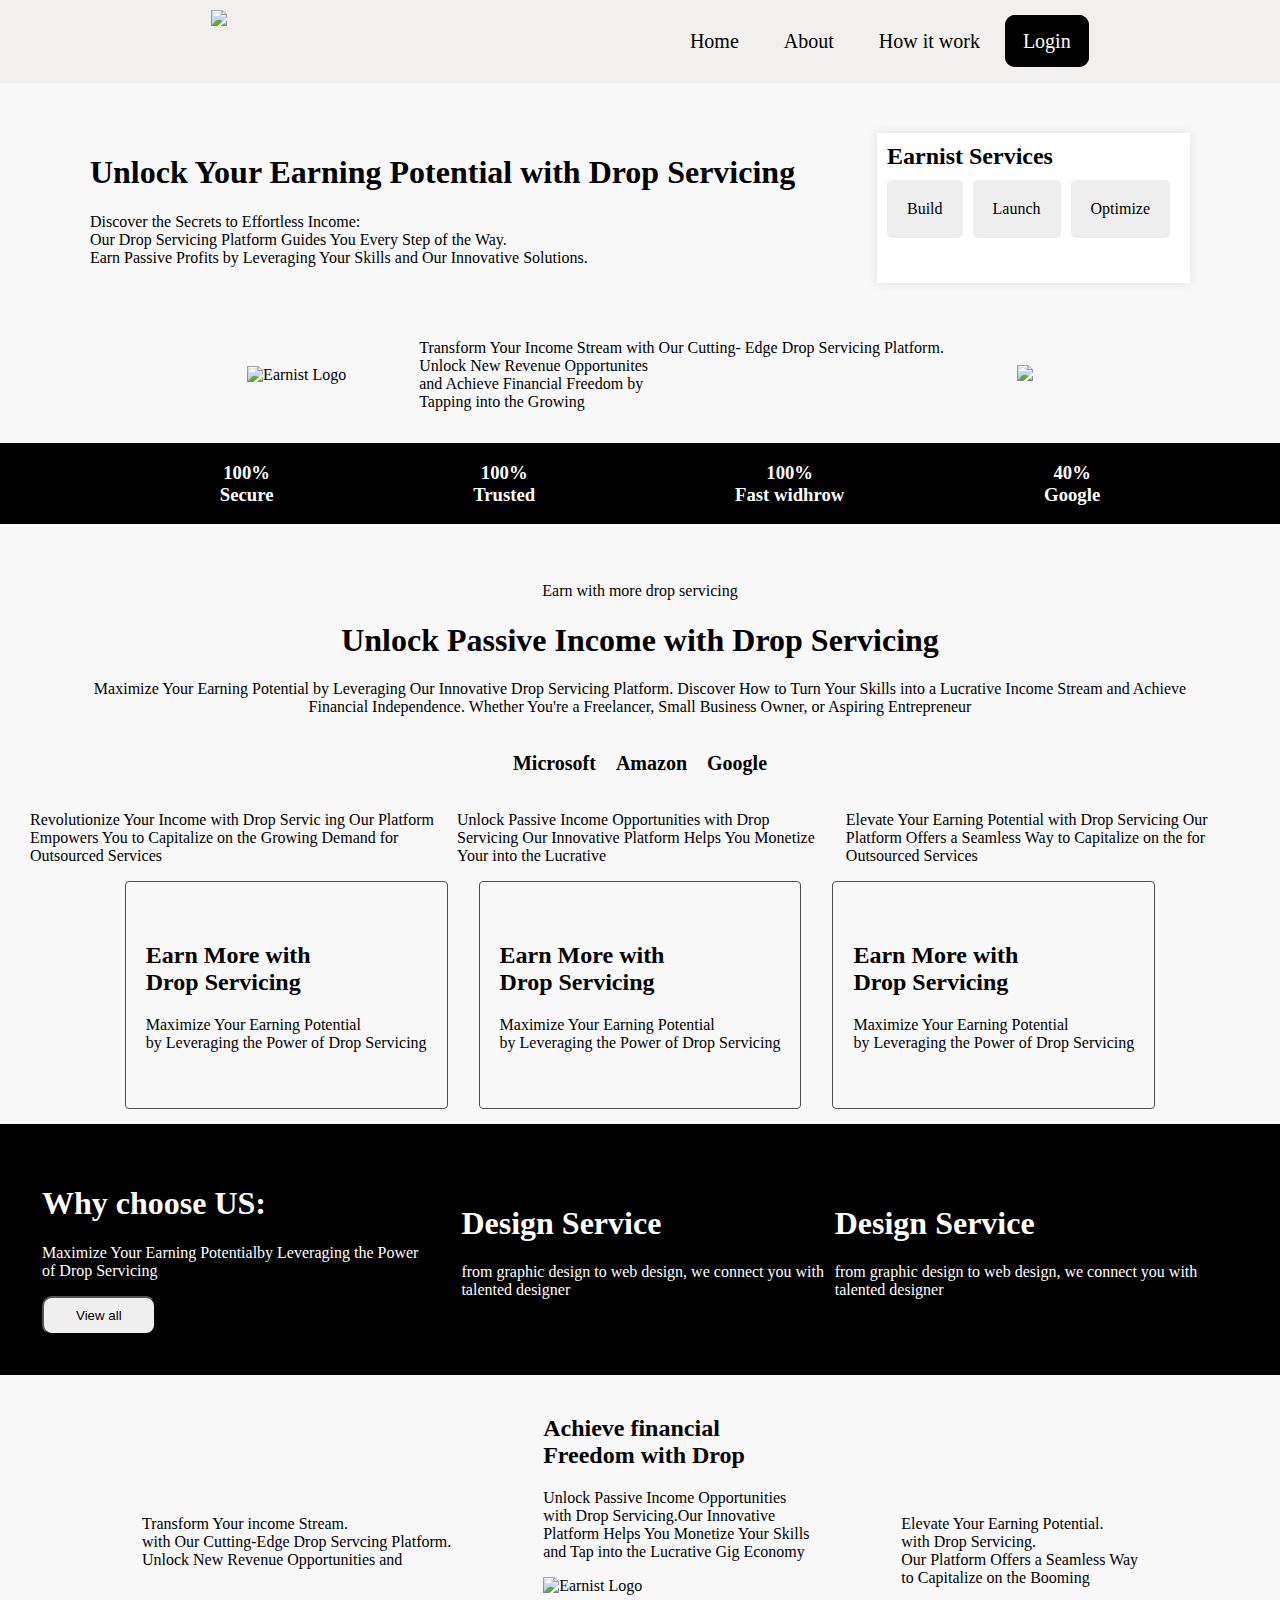
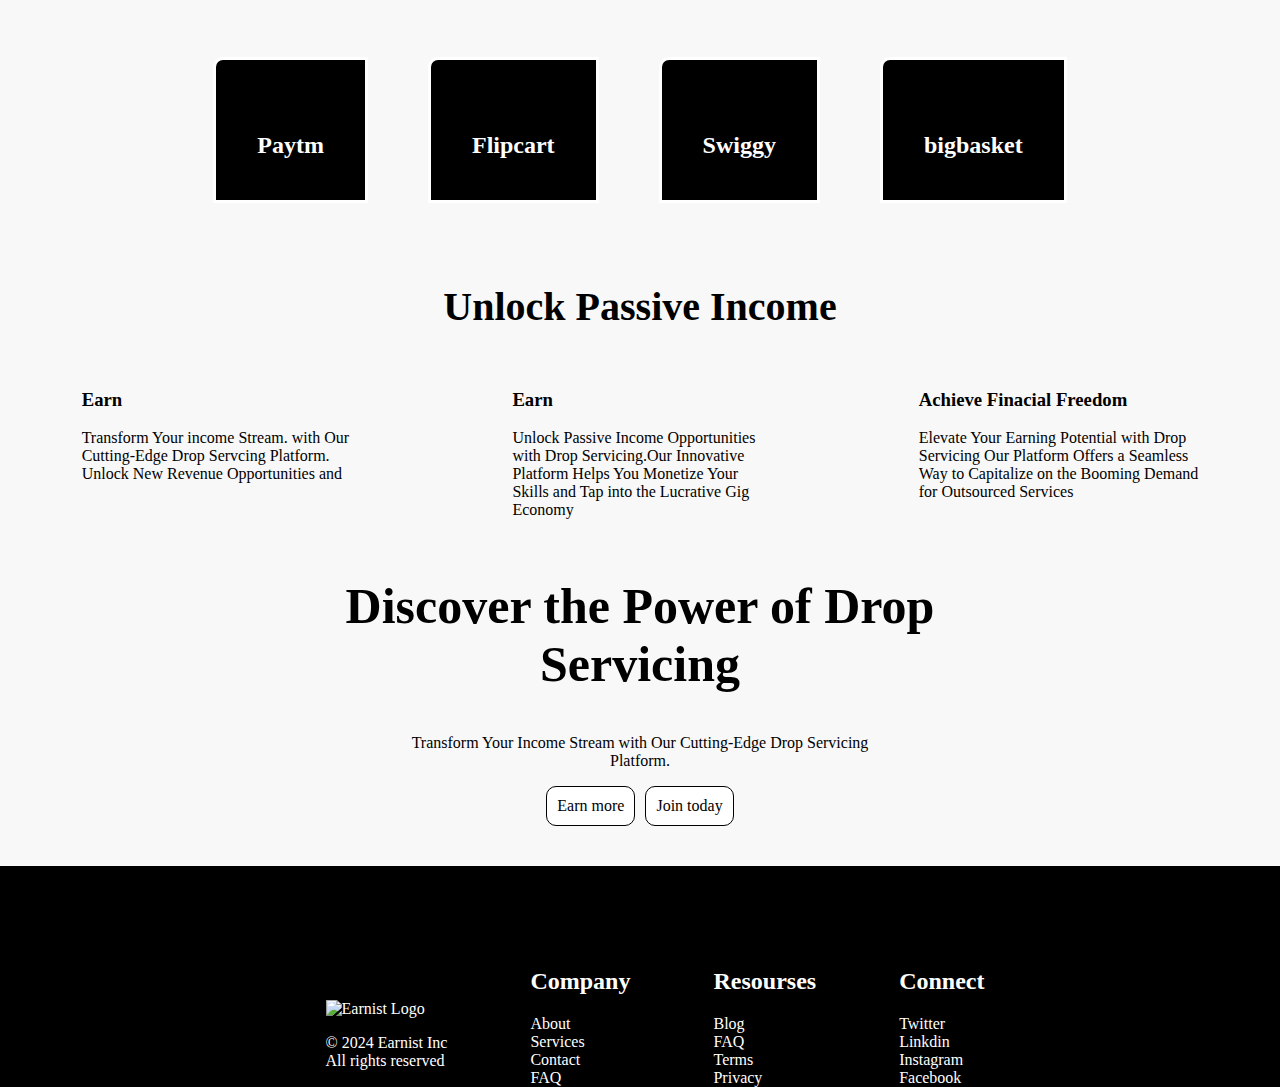
==== commit ba29555e: "Update index.html" ====
--- a/index.html
+++ b/index.html
@@ -4,7 +4,7 @@
     <meta charset="UTF-8">
     <meta name="viewport" content="width=device-width, initial-scale=1.0">
     <title>Earnist - Unlock Your Earning Potential</title>
-    <link rel="stylesheet" href="s">
+    <link rel="stylesheet" href="style.css/style.css">
     <link
     rel="stylesheet"
     href="https://cdnjs.cloudflare.com/ajax/libs/animate.css/4.1.1/animate.min.css"
--- a/style.css/style.css
+++ b/style.css/style.css
@@ -0,0 +1,510 @@
+
+.animate__animated.animate__zoomIn {
+    --animate-duration: 4s;
+  }
+  .animate__animated.animate__rollIn {
+    --animate-duration: 5s;
+  }
+  body {
+    
+    margin: 0;
+    padding: 0;
+    background-color: #f8f8f8;
+}
+
+    .hero{
+        width: 90%;
+        display: flex;
+        margin: auto;
+        justify-content: space-around;
+        
+
+    }
+   .hero-content{
+    padding-right: 30px;
+   }
+    .hero-image{
+        box-shadow: 0 0 10px rgba(0, 0, 0, 0.1);
+        background-color: white;
+    }
+    .service-box {
+    background-color: #eee;
+    padding: 20px;
+    text-align: center;
+    flex: 1;
+    margin-right: 10px;
+    border-radius: 5px;
+}
+.services-section > h2{
+    margin: 10px;
+}
+.services {
+    margin: 10px;
+    flex: auto;
+    /* gap: 10px; */
+    display: flex
+}
+.second-page{
+    display: flex;
+    width: 80%;
+    margin: auto;
+    justify-content: center;
+    align-items: center;
+    padding-top: 40px;
+}
+.second-content p{
+    padding: 0px 73px;
+}
+.logo{
+    display: flex;
+    margin: auto;
+    justify-content: center;
+}
+.logo i{
+    font-size: 35px;
+    padding-bottom: 20px;
+    padding-left: 20px;
+}
+.brand-logos{
+    display: flex;
+    gap:20px;
+    justify-content: space-evenly;
+}
+.card p{
+    text-align: center;
+}
+.third-page{
+   
+    color: white;
+    background-color: black;
+    text-align: center;
+}
+
+.fourth-page{
+    text-align: center;
+    margin-top: 58px;
+}
+.brand1-logo{
+    display: flex;
+    justify-content: center;
+    gap: 20px;
+    font-weight: bold;
+    font-size:20px;
+}
+.fifth-content{
+    display: flex;
+    
+}
+.fifth-content p{
+    padding-right: 20px;
+}
+.fifth-page{
+    padding: 0px 30px;
+}
+.box-card{
+    display: flex;
+    gap: 31px;
+    justify-content: center;
+    width: 100%;
+}
+.card1 {
+   
+   padding: 40px 20px 40px 20px;
+   border: 1px solid #4e4e4e;
+   border-radius: 4px;
+   align-items: flex-start;
+}
+.sixth-page{
+    background-color: black;
+    color: white;
+    display: flex;
+    margin-top: 15px;
+    margin-bottom: 20px;
+    padding: 40px 42px;
+}
+.why{
+    margin: auto;
+   
+    padding-right: 30px;
+}
+.why1 {
+    display: flex;
+    margin: auto;
+    padding-right: 30px;
+}
+.eight-button1{
+    padding: 10px 32px;
+    border-radius: 10px;
+   
+}
+.eight-button{
+    margin-top: 104px;
+}
+.eight-button2{
+    margin-top: 104px;
+}
+.eight-page{
+    margin: auto;
+    display: flex;
+justify-content: space-around;
+width:85% ;}
+.eight-image img{
+    inline-size: 241px;
+
+}
+.content p {
+    padding-left: 74px;
+    padding-right: 74px;
+}
+.nine-page{
+    width: 100%;
+    margin-top: 54px;
+    margin-bottom: 80px;
+}
+.nine-content1{
+    background-color: black;
+    color: white;
+    border: solid;
+    border-radius: 10px 0px 0px 0px;
+    padding: 41px;
+    font-weight: bold;
+    text-align: center;
+    font-size: 24px;
+}
+.nine-content1 i{
+    font-size: 27px;
+}
+.nine-content{
+    display: flex;
+    justify-content: center;
+    gap: 60px;
+    
+}
+.ten-page{
+    width: 100%;
+    margin: auto;
+    
+}
+
+.ten-h3{
+    font-size: 40px;
+    text-align: center;
+}
+.ten-content{
+    display: flex;
+    justify-content: space-around;
+}
+.last-content{
+    text-align:center;
+}
+.last-content h2{
+    font-size:50px;
+}
+.last-button{
+    display:flex;
+    justify-content: center;
+    gap: 10px;
+    margin-bottom: 40px;
+}
+.btn-last {
+    background-color: white;
+    color: black;
+    border: 1px solid black;
+    text-decoration-line: none;
+    padding: 10px;
+    border-radius: 10px;
+
+}
+.btn-last:hover{
+    background-color: black;
+    color: white;
+}
+footer{
+    background-color: black;
+    color: white;
+    display: flex;
+
+
+}
+.logo1{
+    padding-top: 52px;
+}
+.logo1 img{
+    inline-size: 39px;
+}
+.footer1{
+    display: flex;
+    margin: auto;
+    padding-top: 82px;
+    gap: 83px;
+}
+.company a{
+    color: white;
+    text-decoration-line: none;
+    display: block;
+}
+.Resources  a{
+    color: white;
+    text-decoration-line: none;
+    display: block;
+}
+.Connect  a{
+    color: white;
+    text-decoration-line: none;
+    display: block;
+}
+.header-image img{
+    inline-size: 82px;
+}
+nav{
+    font-size: 20px;
+    
+}
+ul a {
+    text-decoration-line: none;
+    padding: 0px 20px;
+    color: black;
+}
+header {
+    display: flex;
+    justify-content: space-around;
+    background-color: rgb(241, 240, 238);
+    padding: 10px;
+    margin-bottom: 50px;
+    width: 100%;
+
+}
+.login {
+    background-color: black;
+    color: white;
+    padding: 10px 13px;
+    border: 5px solid black;
+    border-radius: 10px;
+}
+  
+    @media (min-width:300px) and (max-width:521px)
+    
+        { 
+            .header-image img {
+                inline-size: 47px;
+            }
+            .login{
+                padding: 2px 8px;
+            }
+            ul a {
+                padding: 10px 12px;
+            }
+            nav{
+                font-size: 10px;
+            }
+            body {
+                
+                margin: 0;
+    padding: 0;
+    background-color: #f8f8f8;
+            }
+            .hero{
+            display: block;
+            text-align: center;
+            
+        }
+        .card1{
+            margin: 0px 27px 0px 37px;
+        }
+        .hero-image{
+            MARGIN: 0PX 0PX 0PX 0PX;
+        }
+        .hero-content{
+            font-size: 10px;
+            padding-left: 12px
+                }
+  .service-box{
+    margin-bottom: 10px;}
+
+.services {
+    display: block;
+}
+        .services-section{
+            font-size: 10px;
+            
+        }
+        .services-section h2{
+            padding-top: 20px;
+        }
+        .second-page{
+    display: block;
+    margin: auto;
+    text-align: center;
+    align-items: center;}
+    
+    .second-image1 img {
+        inline-size: 201px;
+    }
+    .logo{
+        display: block;
+    }
+    .third-page{
+        margin: 0px 4px 0px 4px;
+    }
+    .brand-logos{
+        display: block;
+    /* text-align: center; */
+    margin-top: 41px;
+    padding: 10px;}
+
+    .fifth-content {
+    display: block;
+    text-align: center;
+}
+.box-card{
+    display: block;}
+    .card1{
+        margin-bottom: 15px;
+    }
+    .sixth-page{
+        display: block;
+        margin: 0px 4px 0px 4px;
+    }
+    .why {
+    margin: auto;
+    /* padding-left: 40px; */ 
+    padding-right: 30px;
+}
+    .why1 {
+    display: block;
+    /* display: flex; */
+    margin: auto;
+}
+.eight-page{
+    display: block;
+    text-align: center;
+   
+}
+.eight-button{
+    margin-top: 44px;
+}
+.eight-button2{
+    margin-top: 44px;;
+}
+.nine-content1{
+    margin: 0px 23px 0px 23px;
+    display: block;
+}
+.nine-content{
+    display: block;
+}
+.ten-content{
+    display: block;
+    text-align: center;
+}
+.ten-h3{
+    font-size: 27px;
+}
+.last-page{
+    margin-top: 70px;
+}
+.last-content h2 {
+    font-size: 28px;
+    }     
+    .footer {
+        padding-left: 30px;
+    }
+    .footer1{
+        display: contents;
+        font-size: 11px;
+        padding-top: 0px;
+        margin-bottom: 20px;
+    }
+    .company h2{
+        padding-right: 10px;
+    }
+    .Resources h2{
+        padding-right: 10px;
+    }
+    .content h2{
+        padding-right: 10px;
+    }
+        }
+
+        
+        @media (min-width:500px) and (max-width:772px){
+            nav {
+                font-size: 15px;
+            }
+            .second-content p {
+                padding: 0px 11px;
+            }
+            .second-page{
+                padding: 0px 0px;
+                margin-top: 30px;
+            }
+            .second-image img{
+                inline-size: 138px;
+            }
+            .second-image1 img{
+                inline-size: 138px;
+            }
+            .card1{
+                font-size: 12px;
+            
+                    margin: 10px 24px 10px 16px;
+                    padding: 13px 4px 15px 6px;
+
+            }
+            .box-card{
+                gap:0px;
+            }
+            .nine-content {
+                display: flex;
+                justify-content: center;
+                gap: 40px;
+            }
+            .nine-content1 {
+                background-color: black;
+                color: white;
+                border: solid;
+                border-radius: 10px 0px 0px 0px;
+                padding: 25px;
+                font-weight: bold;
+                text-align: center;
+                font-size: 14px;
+            }
+            .ten-content{
+                font-size: 10px;
+    margin: 20px;
+            }
+            .last-content h2 {
+                font-size: 35px;
+            }
+            .footer1 {
+                
+                gap: 35px;
+            }
+            
+        } 
+
+        @media (min-width:769px) and (max-width:882px){
+            .nine-content {
+                display: flex;
+                justify-content: center;
+                gap: 40px;
+            }
+            .nine-content1 {
+                background-color: black;
+                color: white;
+                border: solid;
+                border-radius: 10px 0px 0px 0px;
+                padding: 31px;
+                font-weight: bold;
+                text-align: center;
+                font-size: 24px;
+            }
+            .card1{
+                font-size: 12px;
+            
+                    margin: 10px 24px 10px 16px;
+                    padding: 13px 4px 15px 6px;
+
+            }
+        }
+        
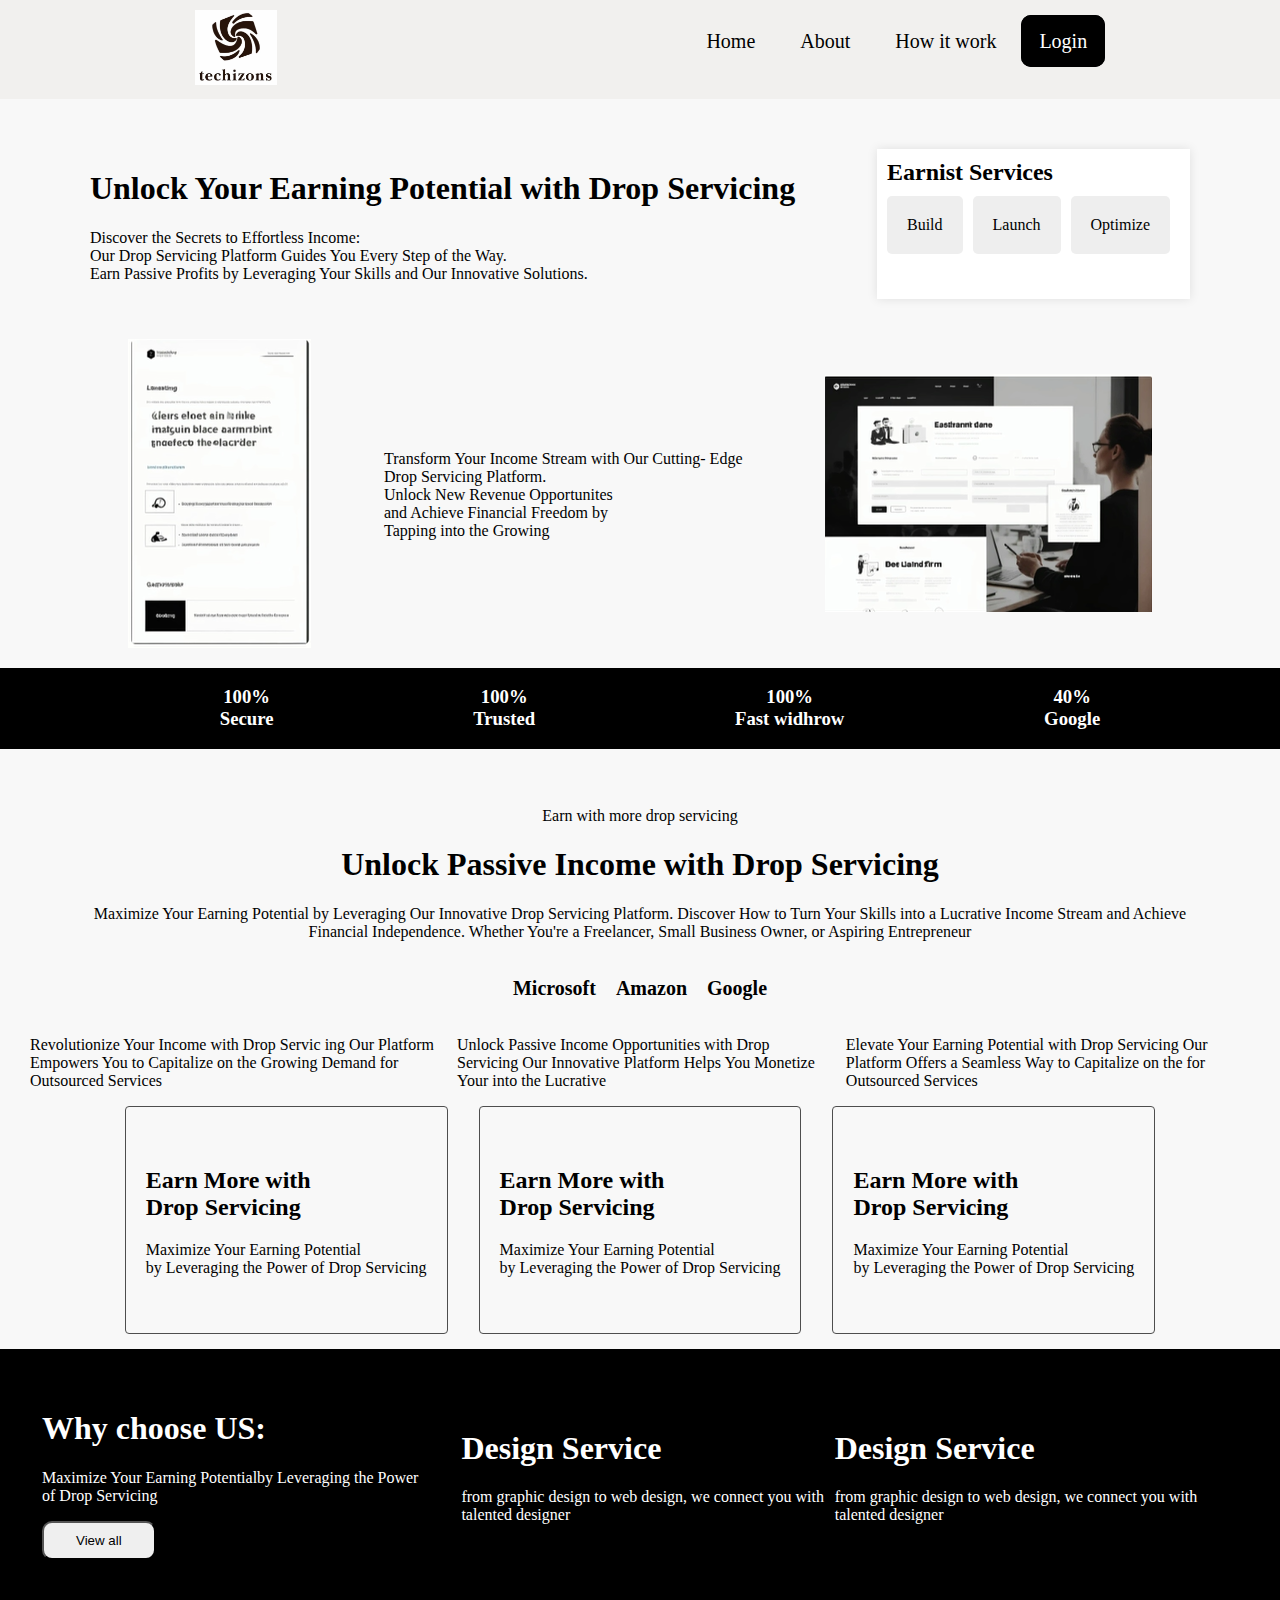
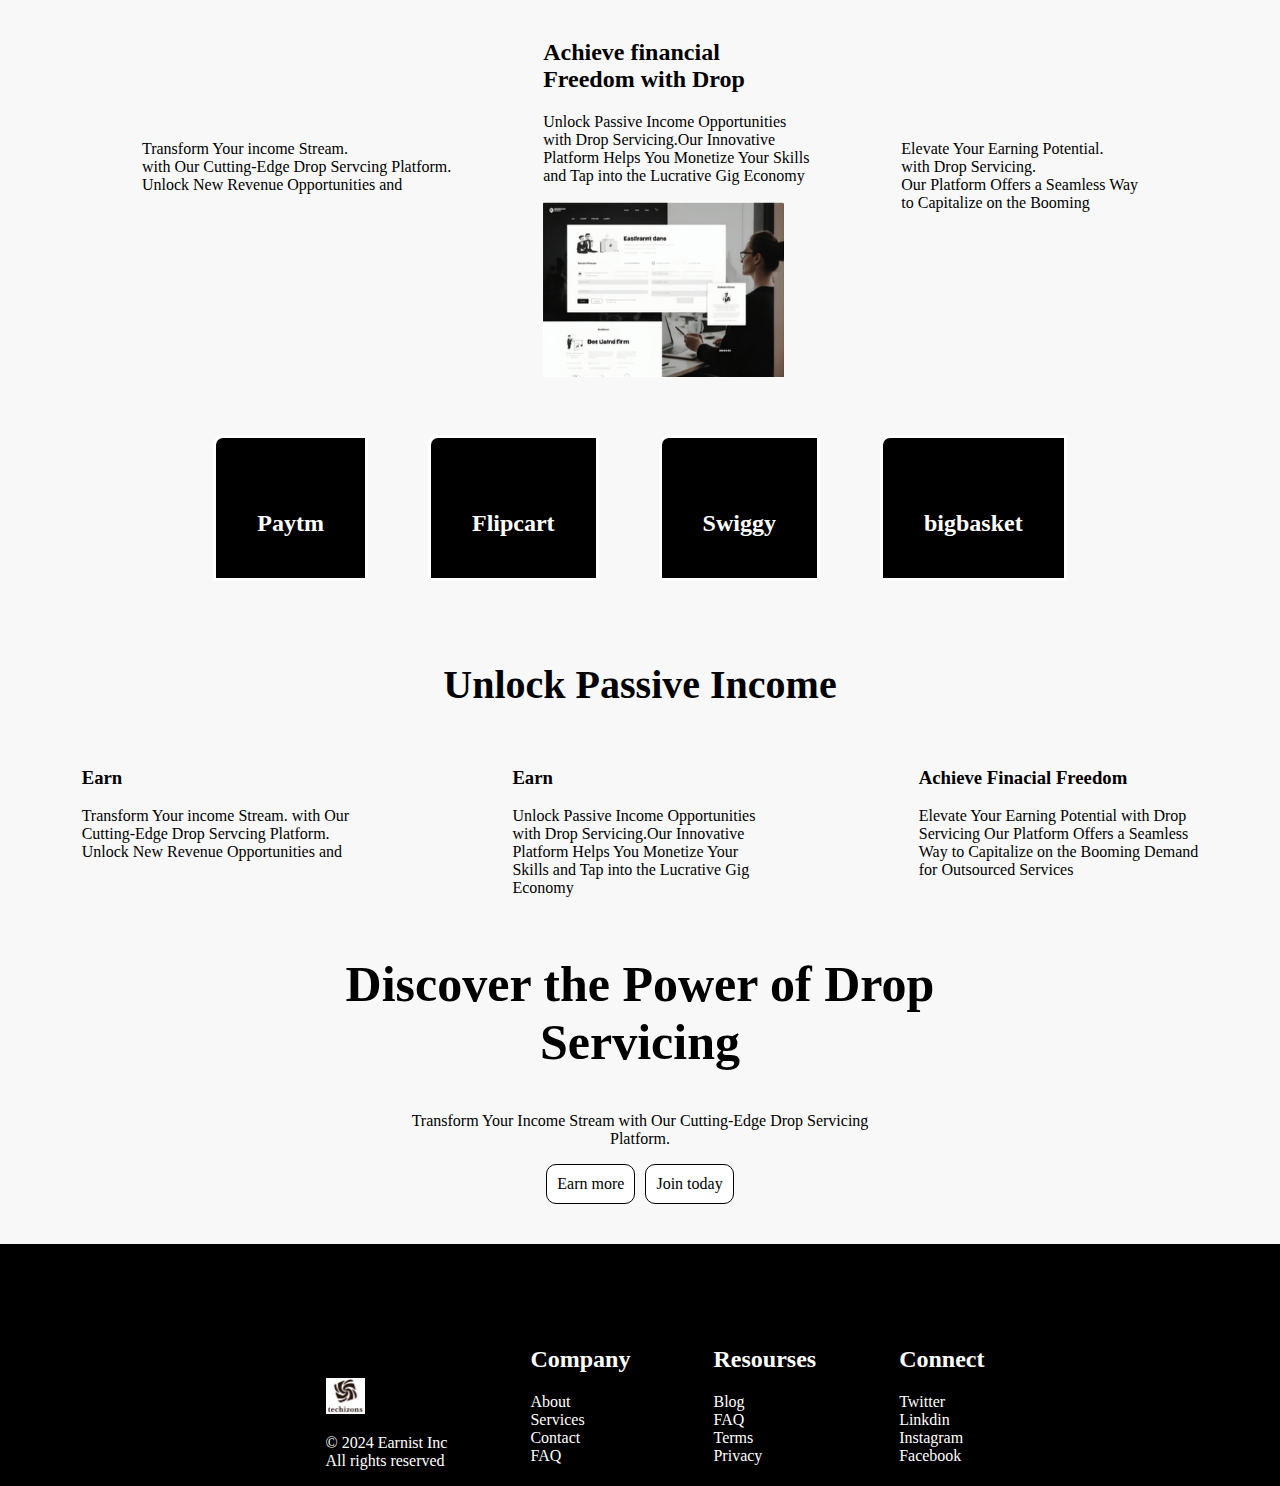
==== commit c48c1a44: "Update index.html" ====
--- a/index.html
+++ b/index.html
@@ -23,7 +23,7 @@
 <body>
     <header>
         <div class="header-image">
-            <img src="logo.png">
+            <img src="images/logo.png">
         </div>
         <div class="nav">
             <nav>
@@ -64,7 +64,7 @@
     </section>
     <section class="second-page animate__animated animate__zoomIn">
         <div class="second-image">
-            <img src="info.png" alt="Earnist Logo">
+            <img src="images/info.png" alt="Earnist Logo">
         </div>
         <div class="second-content">
             <p>Transform Your Income Stream with 
@@ -73,7 +73,7 @@
                 Tapping into the Growing</p>
         </div>
         <div class="second-image1">
-            <img src="hero.png"Earnist Logo>
+            <img src="images/hero.png"Earnist Logo>
         </div>
     </section>
     <section class="third-page">
@@ -183,7 +183,7 @@
             with Drop Servicing.Our Innovative </br>
             Platform Helps You Monetize Your Skills </br>
             and Tap into the Lucrative Gig Economy</p>
-            <img src="hero.png" alt="Earnist Logo"></div>
+            <img src="images/hero.png" alt="Earnist Logo"></div>
         <div class="eight-button2">
             
             <p>Elevate Your Earning Potential. </br> 
@@ -241,7 +241,7 @@
          <footer style="padding-left: 30px;">
             <div class="footer1">
             <div class="logo1">
-                <img src="logo.png" alt="Earnist Logo">
+                <img src="images/logo.png" alt="Earnist Logo">
                 <p>© 2024 Earnist Inc<br>
                     All rights reserved</p>
             </div>
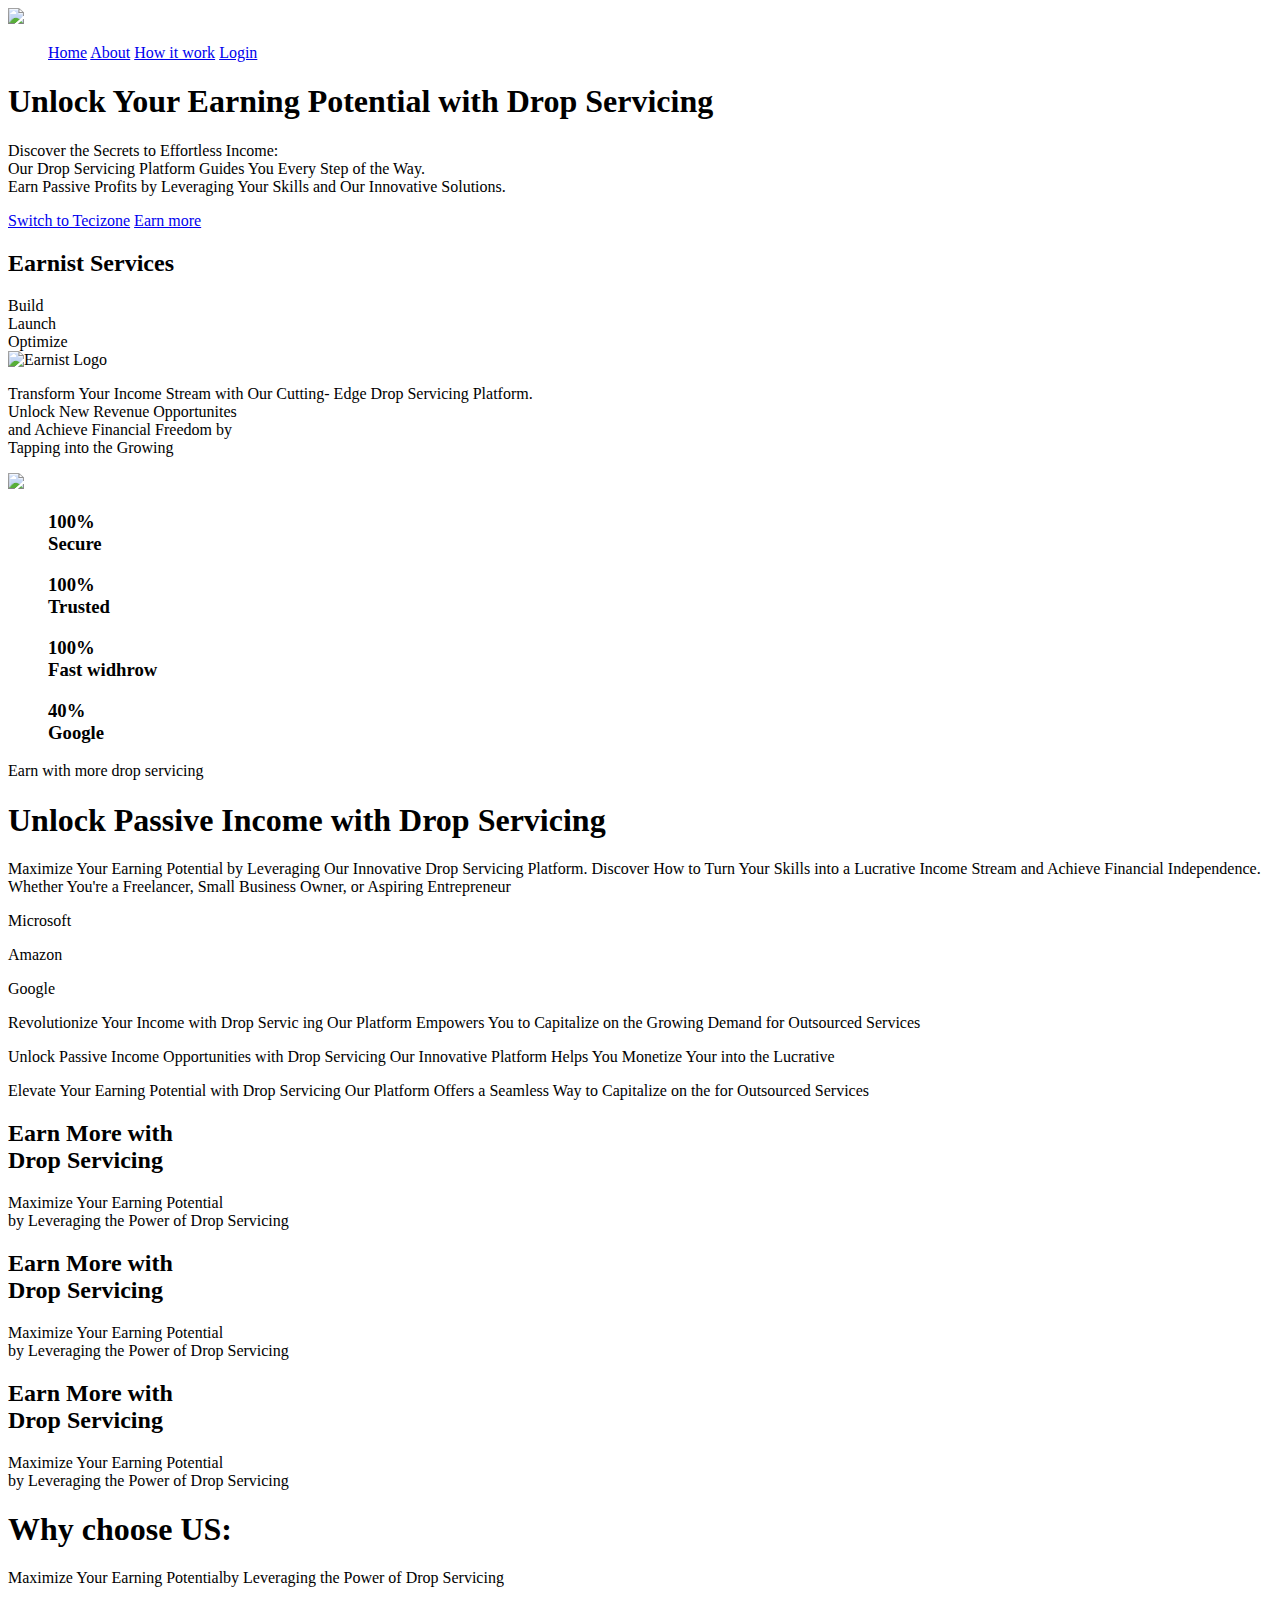
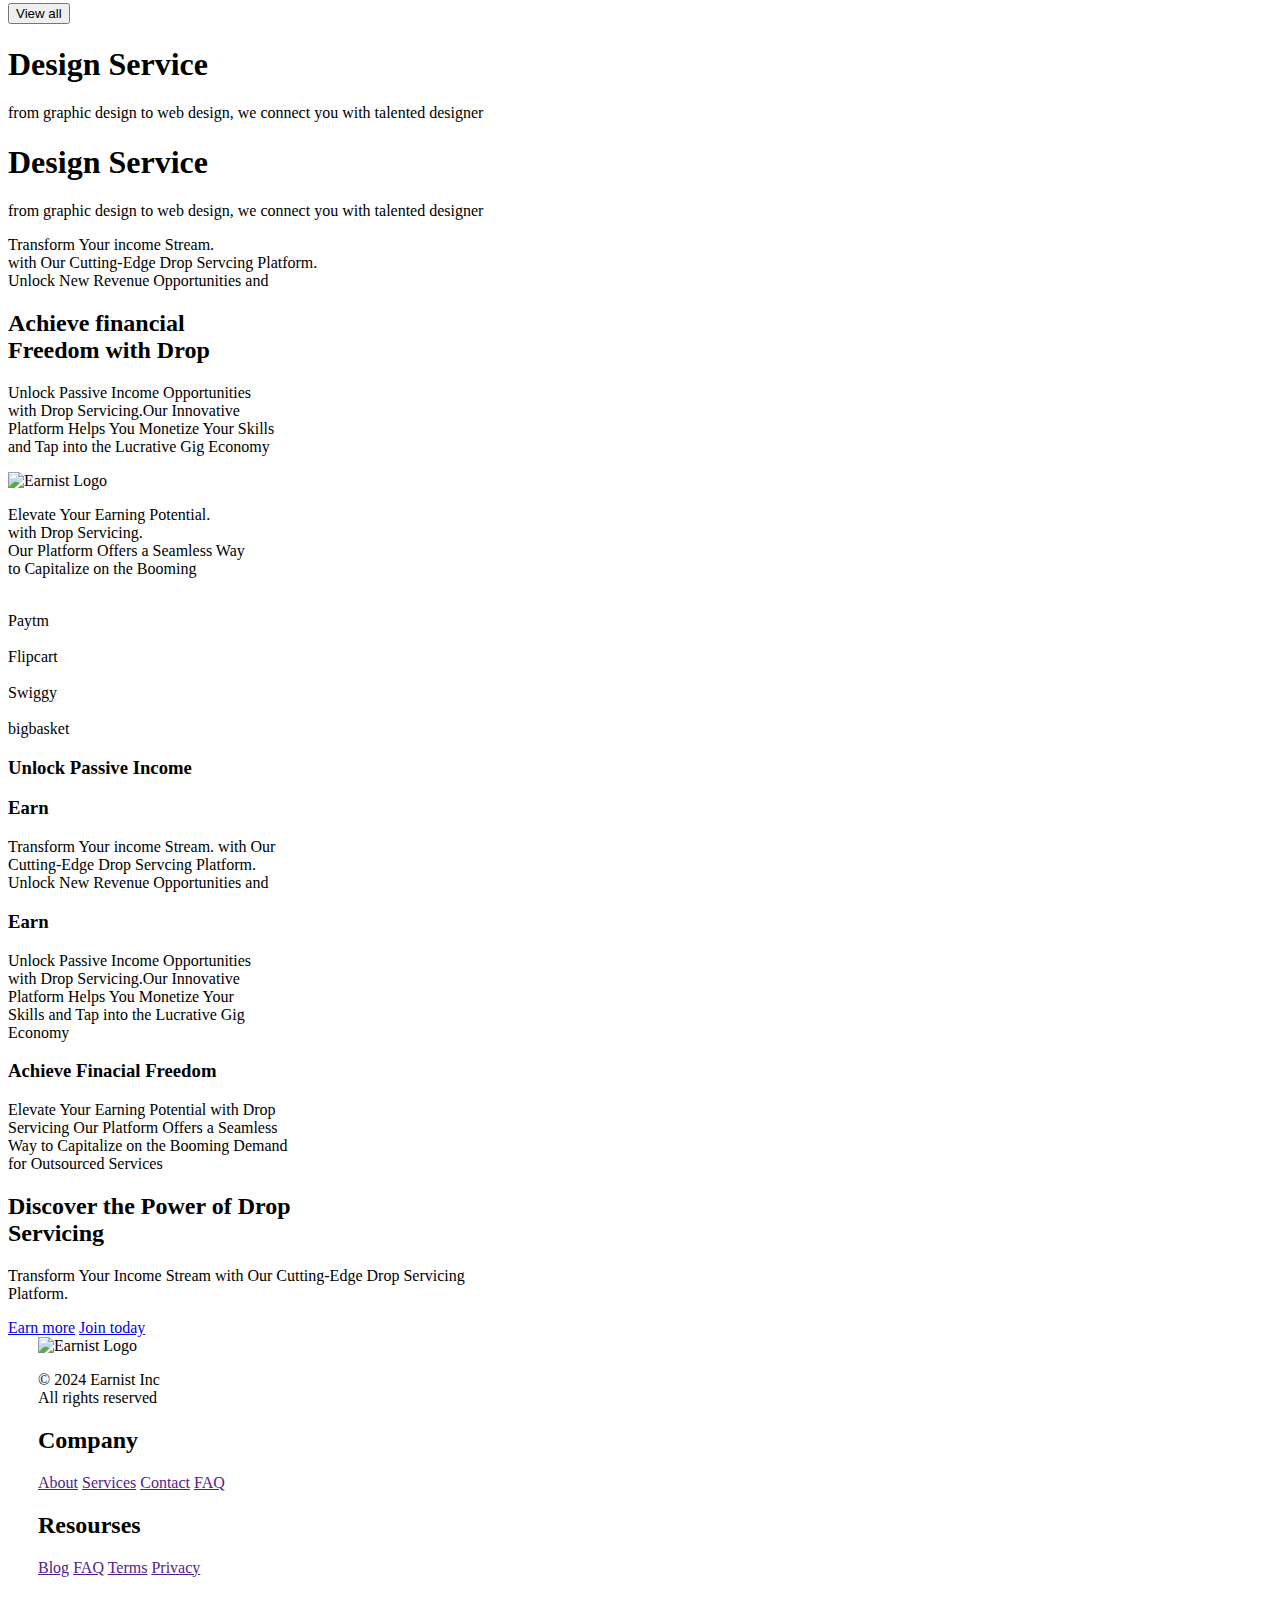
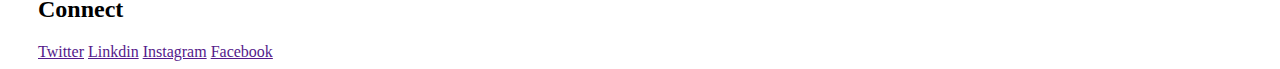
==== commit acbc9b7e: "Update index.html" ====
--- a/index.html
+++ b/index.html
@@ -1,10 +1,12 @@
+
+
 <!DOCTYPE html>
 <html lang="en">
 <head>
     <meta charset="UTF-8">
     <meta name="viewport" content="width=device-width, initial-scale=1.0">
     <title>Earnist - Unlock Your Earning Potential</title>
-    <link rel="stylesheet" href="style.css/style.css">
+    <link rel="stylesheet" href="style.css">
     <link
     rel="stylesheet"
     href="https://cdnjs.cloudflare.com/ajax/libs/animate.css/4.1.1/animate.min.css"
@@ -23,15 +25,15 @@
 <body>
     <header>
         <div class="header-image">
-            <img src="images/logo.png">
+            <img src="logo.png">
         </div>
         <div class="nav">
             <nav>
                 <ul>
                     <i class="fa-solid fa-house"></i><a href="#">Home</a>
-                    <i class="fa-regular fa-address-card"></i><a href="#">About</a>
+                    <i class="fa-regular fa-address-card"></i><a href="about.html">About</a>
                     <i class="fa-solid fa-briefcase"></i><a href="#">How it work</a>
-                    <a href="#" class="login">Login</a>
+                    <a href="#"class="login">Login</a>
                 
                 </ul>
             </nav>
@@ -42,7 +44,8 @@
         <div class="hero-content">
             <h1 class="animate__animated animate__fadeInUp">Unlock Your Earning Potential with Drop Servicing</h1>
             <p class="animate__animated animate__fadeInLeft">Discover the Secrets to Effortless Income: </br>Our Drop Servicing Platform Guides You Every Step of the Way. </br>Earn Passive Profits by Leveraging Your Skills and Our Innovative Solutions.</p>
-            
+            <a href="https://techizons.in/"class="login1">Switch to Tecizone</a>
+            <a href="#"class="login1">Earn more</a>
         </div>
         <div class="hero-image animate__animated animate__rotateInDownRight">
             <div class="services-section">
@@ -64,7 +67,7 @@
     </section>
     <section class="second-page animate__animated animate__zoomIn">
         <div class="second-image">
-            <img src="images/info.png" alt="Earnist Logo">
+            <img src="info.png" alt="Earnist Logo">
         </div>
         <div class="second-content">
             <p>Transform Your Income Stream with 
@@ -73,7 +76,7 @@
                 Tapping into the Growing</p>
         </div>
         <div class="second-image1">
-            <img src="images/hero.png"Earnist Logo>
+            <img src="hero.png"Earnist Logo>
         </div>
     </section>
     <section class="third-page">
@@ -183,7 +186,7 @@
             with Drop Servicing.Our Innovative </br>
             Platform Helps You Monetize Your Skills </br>
             and Tap into the Lucrative Gig Economy</p>
-            <img src="images/hero.png" alt="Earnist Logo"></div>
+            <img src="hero.png" alt="Earnist Logo"></div>
         <div class="eight-button2">
             
             <p>Elevate Your Earning Potential. </br> 
@@ -241,7 +244,7 @@
          <footer style="padding-left: 30px;">
             <div class="footer1">
             <div class="logo1">
-                <img src="images/logo.png" alt="Earnist Logo">
+                <img src="logo.png" alt="Earnist Logo">
                 <p>© 2024 Earnist Inc<br>
                     All rights reserved</p>
             </div>
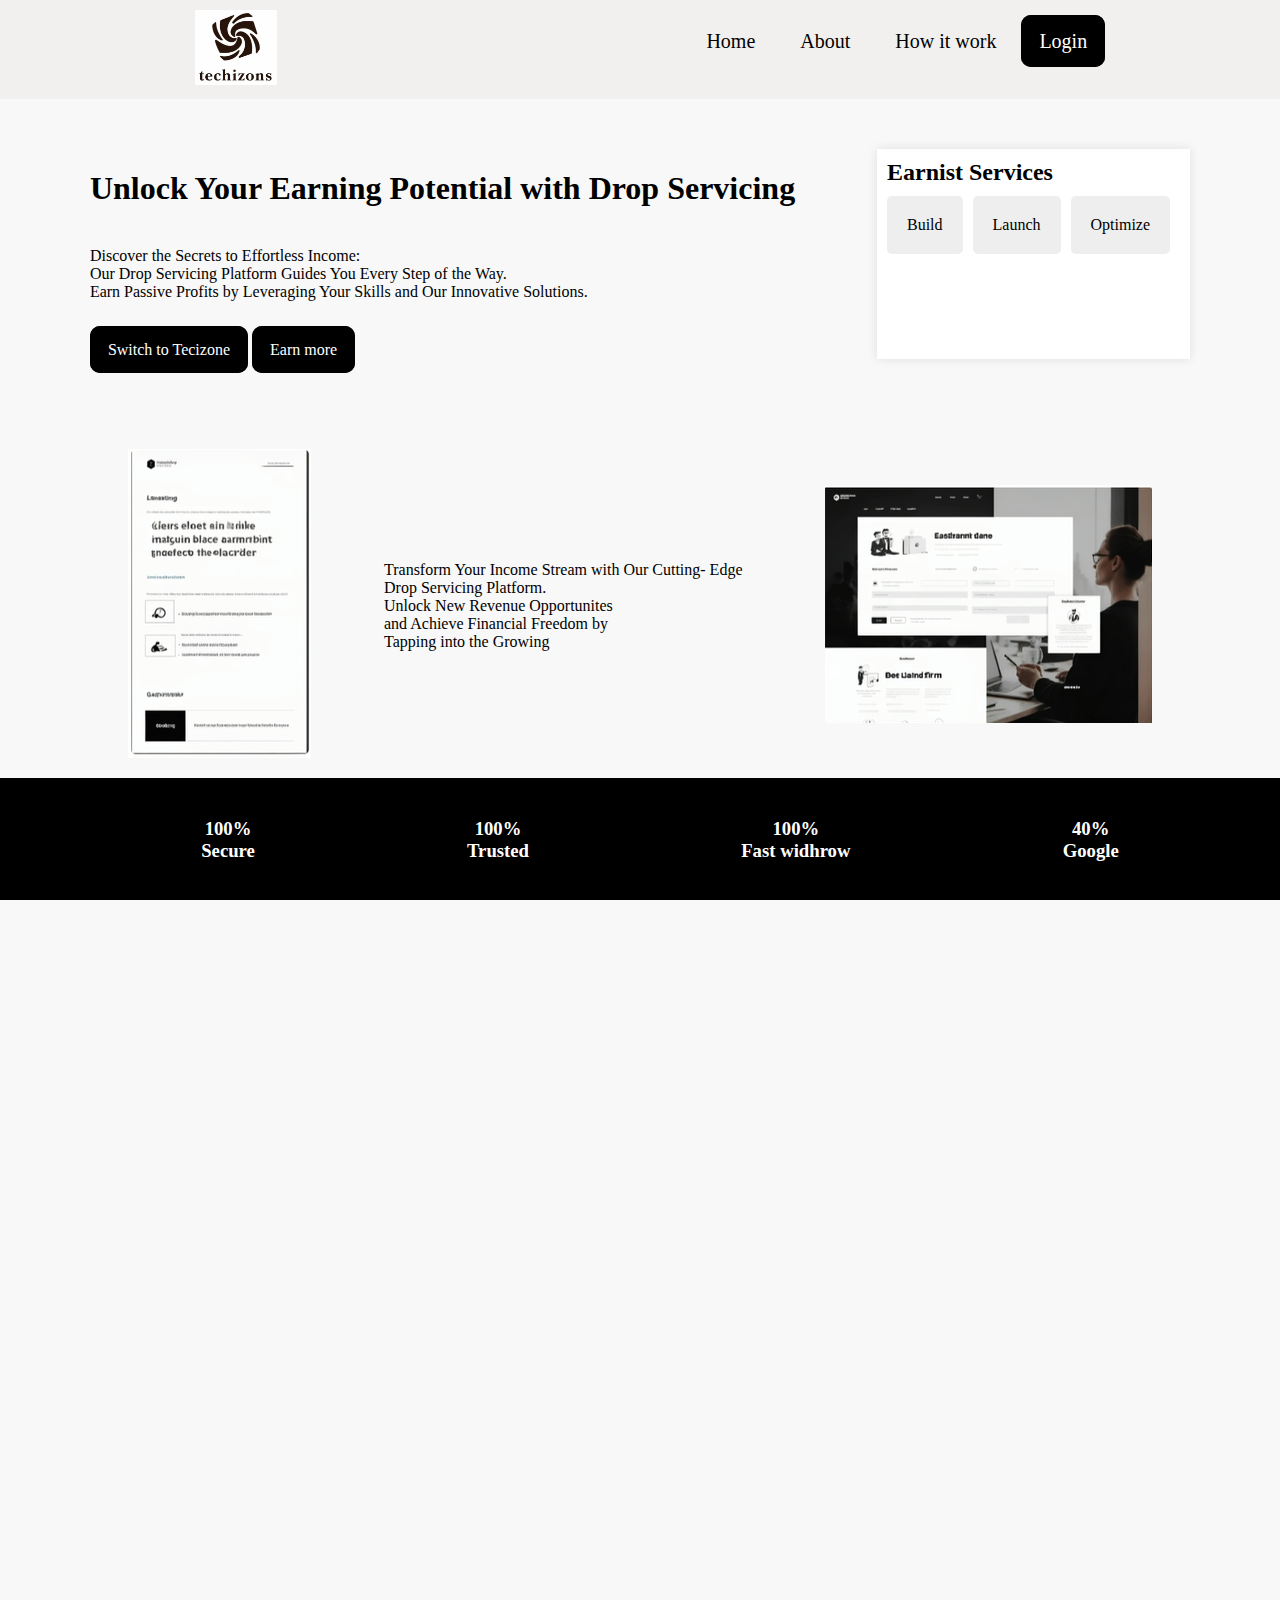
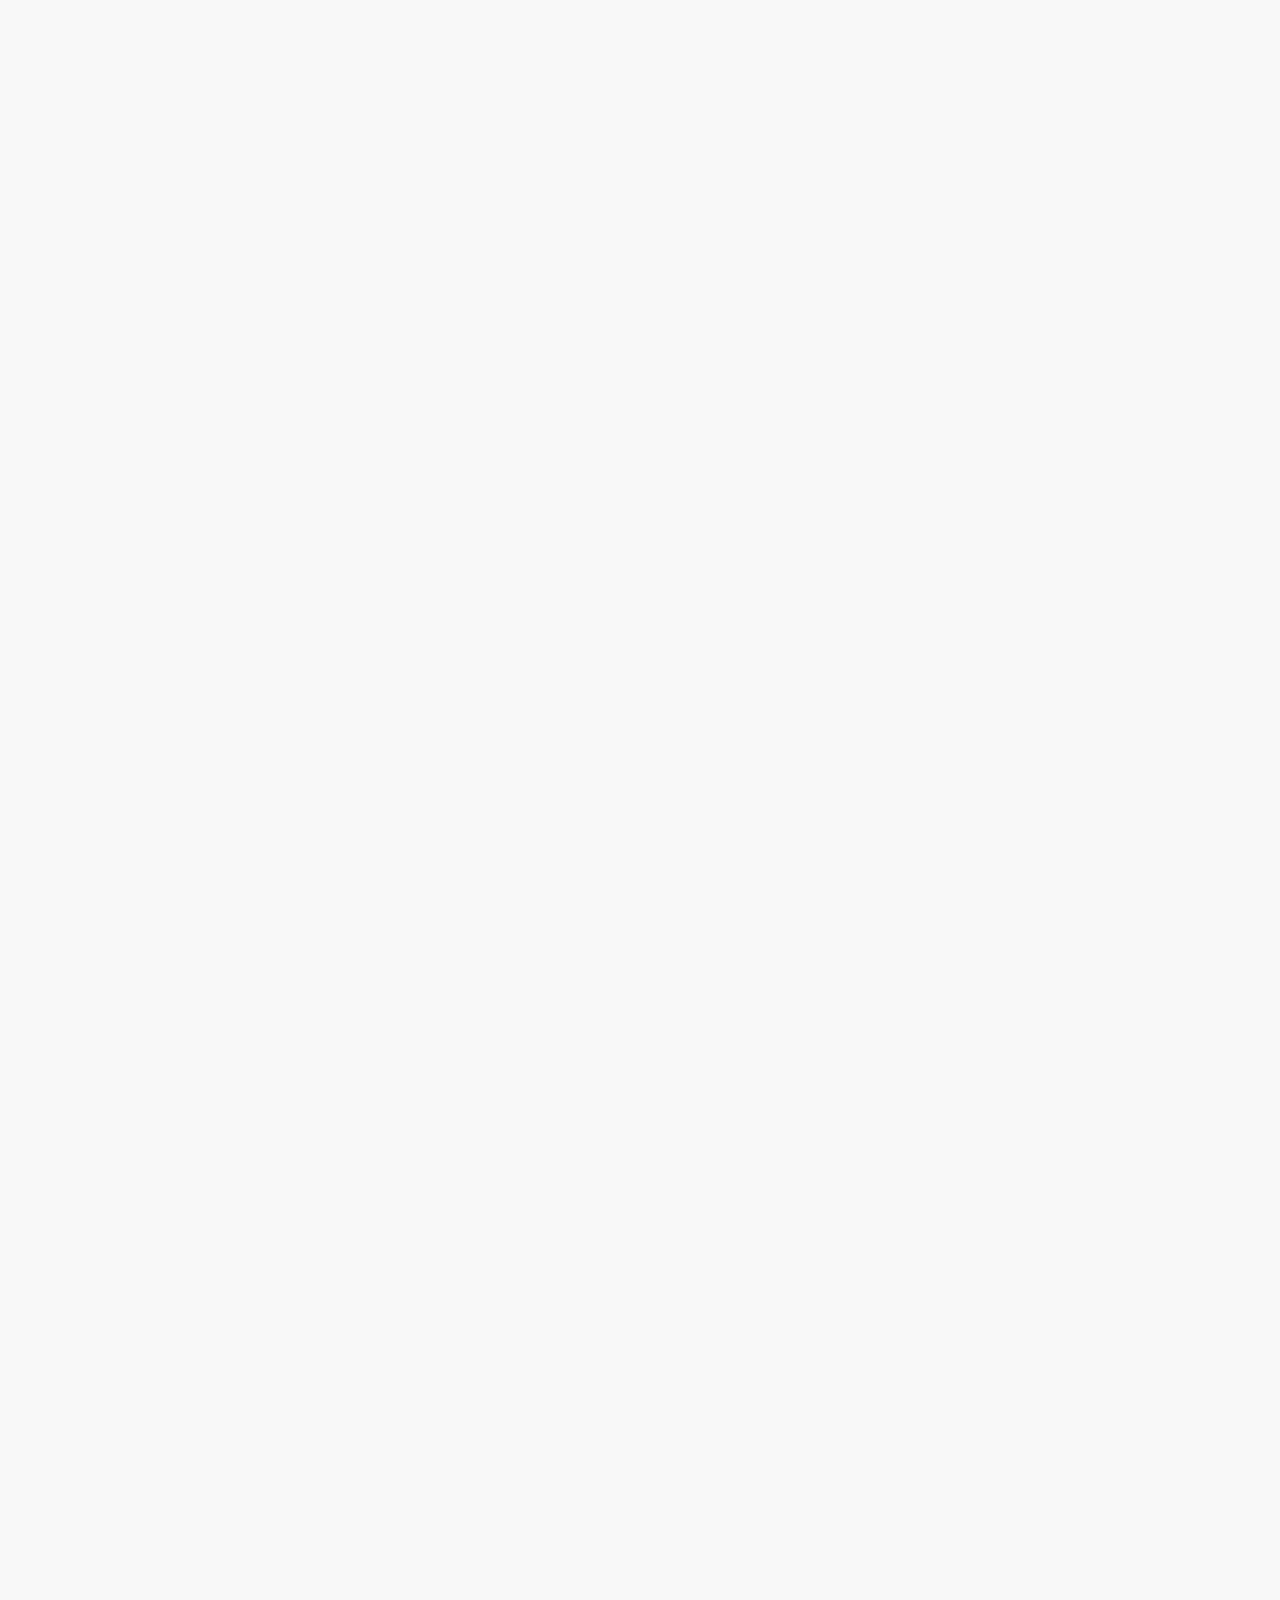
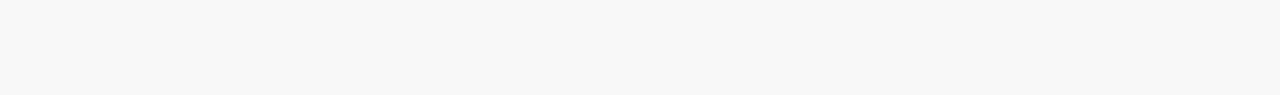
==== commit f8bbe314: "Update index.html" ====
--- a/index.html
+++ b/index.html
@@ -6,7 +6,7 @@
     <meta charset="UTF-8">
     <meta name="viewport" content="width=device-width, initial-scale=1.0">
     <title>Earnist - Unlock Your Earning Potential</title>
-    <link rel="stylesheet" href="style.css">
+    <link rel="stylesheet" href="style.css/style.css">
     <link
     rel="stylesheet"
     href="https://cdnjs.cloudflare.com/ajax/libs/animate.css/4.1.1/animate.min.css"
@@ -25,12 +25,12 @@
 <body>
     <header>
         <div class="header-image">
-            <img src="logo.png">
+            <img src="images/logo.png">
         </div>
         <div class="nav">
             <nav>
                 <ul>
-                    <i class="fa-solid fa-house"></i><a href="#">Home</a>
+                    <i class="fa-solid fa-house"></i><a href="index.html">Home</a>
                     <i class="fa-regular fa-address-card"></i><a href="about.html">About</a>
                     <i class="fa-solid fa-briefcase"></i><a href="#">How it work</a>
                     <a href="#"class="login">Login</a>
@@ -67,7 +67,7 @@
     </section>
     <section class="second-page animate__animated animate__zoomIn">
         <div class="second-image">
-            <img src="info.png" alt="Earnist Logo">
+            <img src="images/info.png" alt="Earnist Logo">
         </div>
         <div class="second-content">
             <p>Transform Your Income Stream with 
@@ -76,7 +76,7 @@
                 Tapping into the Growing</p>
         </div>
         <div class="second-image1">
-            <img src="hero.png"Earnist Logo>
+            <img src="images/hero.png"Earnist Logo>
         </div>
     </section>
     <section class="third-page">
@@ -186,7 +186,7 @@
             with Drop Servicing.Our Innovative </br>
             Platform Helps You Monetize Your Skills </br>
             and Tap into the Lucrative Gig Economy</p>
-            <img src="hero.png" alt="Earnist Logo"></div>
+            <img src="images/hero.png" alt="Earnist Logo"></div>
         <div class="eight-button2">
             
             <p>Elevate Your Earning Potential. </br> 
@@ -244,7 +244,7 @@
          <footer style="padding-left: 30px;">
             <div class="footer1">
             <div class="logo1">
-                <img src="logo.png" alt="Earnist Logo">
+                <img src="images/logo.png" alt="Earnist Logo">
                 <p>© 2024 Earnist Inc<br>
                     All rights reserved</p>
             </div>
--- a/style.css/style.css
+++ b/style.css/style.css
@@ -0,0 +1,1029 @@
+
+html,body{
+    width: 100%;
+    height: 100%;
+    margin: 0px;
+    padding: 0px;
+    overflow-x: hidden
+}
+.animate__animated.animate__zoomIn {
+    --animate-duration: 4s;
+  }
+  .animate__animated.animate__rollIn {
+    --animate-duration: 5s;
+  }
+  body {
+    
+    margin: 0;
+    padding: 0;
+    background-color: #f8f8f8;
+}
+
+    .hero{
+        width: 90%;
+        display: flex;
+        margin: auto;
+        justify-content: space-around;
+        
+        
+
+    }
+   .hero-content{
+    padding-right: 30px;
+   }
+   .hero-content p{
+    margin-bottom: 40px;
+   }
+    .hero-image{
+        box-shadow: 0 0 10px rgba(0, 0, 0, 0.1);
+        background-color: white;
+    }
+    .service-box {
+    background-color: #eee;
+    padding: 20px;
+    text-align: center;
+    flex: 1;
+    margin-right: 10px;
+    border-radius: 5px;
+}
+.services-section > h2{
+    margin: 10px;
+}
+.services {
+    margin: 10px;
+    flex: auto;
+    /* gap: 10px; */
+    display: flex
+}
+.second-page{
+    display: flex;
+    width: 80%;
+    margin: auto;
+    justify-content: center;
+    align-items: center;
+    padding-top: 40px;
+    margin-top: 50px;
+}
+.second-content p{
+    padding: 0px 73px;
+}
+.logo{
+    display: flex;
+    margin: auto;
+    justify-content: center;
+}
+.logo i{
+    font-size: 35px;
+    padding-bottom: 20px;
+    padding-left: 20px;
+}
+.brand-logos{
+    display: flex;
+    gap:20px;
+    justify-content: space-evenly;
+}
+.card p{
+    text-align: center;
+}
+.third-page{
+   
+    color: white;
+    background-color: black;
+    text-align: center;
+}
+
+.fourth-page{
+    text-align: center;
+    margin-top: 58px;
+}
+.brand1-logo{
+    display: flex;
+    justify-content: center;
+    gap: 20px;
+    font-weight: bold;
+    font-size:20px;
+}
+.fifth-content{
+    display: flex;
+    
+}
+.fifth-content p{
+    padding-right: 20px;
+}
+.fifth-page{
+    padding: 0px 30px;
+}
+.box-card{
+    display: flex;
+    gap: 31px;
+    justify-content: center;
+    width: 100%;
+}
+.card1 {
+   
+   padding: 40px 20px 40px 20px;
+   border: 1px solid #4e4e4e;
+   border-radius: 4px;
+   align-items: flex-start;
+}
+.sixth-page{
+    background-color: black;
+    color: white;
+    display: flex;
+    margin-top: 15px;
+    margin-bottom: 20px;
+    padding: 40px 42px;
+}
+.why{
+    margin: auto;
+   
+    padding-right: 30px;
+}
+.why1 {
+    display: flex;
+    margin: auto;
+    padding-right: 30px;
+}
+.eight-button1{
+    padding: 10px 32px;
+    border-radius: 10px;
+   
+}
+.eight-button{
+    margin-top: 104px;
+}
+.eight-button2{
+    margin-top: 104px;
+}
+.eight-page{
+    margin: auto;
+    display: flex;
+justify-content: space-around;
+width:85% ;}
+.eight-image img{
+    inline-size: 241px;
+
+}
+.content p {
+    padding-left: 74px;
+    padding-right: 74px;
+}
+.nine-page{
+    width: 100%;
+    margin-top: 54px;
+    margin-bottom: 80px;
+    background-color: black;
+}
+.nine-content1{
+    background-color: black;
+    color: white;
+    border: solid;
+    border-radius: 10px 0px 0px 0px;
+    padding: 41px;
+    font-weight: bold;
+    text-align: center;
+    font-size: 24px;
+    margin: 10px 0px;
+}
+.nine-content1 i{
+    font-size: 27px;
+}
+.nine-content{
+    display: flex;
+    justify-content: center;
+    gap: 60px;
+    
+}
+.ten-page{
+    width: 100%;
+    margin: auto;
+    
+}
+
+.ten-h3{
+    font-size: 40px;
+    text-align: center;
+}
+.ten-content{
+    display: flex;
+    justify-content: space-around;
+}
+.last-content{
+    text-align:center;
+}
+.last-content h2{
+    font-size:50px;
+}
+.last-button{
+    display:flex;
+    justify-content: center;
+    gap: 10px;
+    margin-bottom: 40px;
+}
+.btn-last {
+    background-color: white;
+    color: black;
+    border: 1px solid black;
+    text-decoration-line: none;
+    padding: 10px;
+    border-radius: 10px;
+
+}
+.btn-last:hover{
+    background-color: black;
+    color: white;
+}
+footer{
+    background-color: black;
+    color: white;
+    display: flex;
+
+
+}
+.logo1{
+    padding-top: 52px;
+}
+.logo1 img{
+    inline-size: 39px;
+}
+.footer1{
+    display: flex;
+    margin: auto;
+    padding-top: 82px;
+    gap: 83px;
+}
+.company a{
+    color: white;
+    text-decoration-line: none;
+    display: block;
+}
+.Resources  a{
+    color: white;
+    text-decoration-line: none;
+    display: block;
+}
+.Connect  a{
+    color: white;
+    text-decoration-line: none;
+    display: block;
+}
+.header-image img{
+    inline-size: 82px;
+}
+nav{
+    font-size: 20px;
+    
+}
+ul a {
+    text-decoration-line: none;
+    padding: 0px 20px;
+    color: black;
+}
+header {
+    display: flex;
+    justify-content: space-around;
+    background-color: rgb(241, 240, 238);
+    padding: 10px;
+    margin-bottom: 50px;
+    width: 100%;
+
+}
+.login {
+    background-color: black;
+    color: white;
+    padding: 10px 13px;
+    border: 5px solid black;
+    border-radius: 10px;
+}
+.login1{
+    margin-top: 20px;
+    background-color: black;
+    color: white;
+    padding: 10px 13px;
+    border: 5px solid black;
+    border-radius: 10px;
+    text-decoration-line: none;
+}
+  
+    @media (min-width:300px) and (max-width:521px)
+    
+        { 
+            .header-image img {
+                inline-size: 47px;
+            }
+            .login{
+                padding: 2px 8px;
+            }
+            ul a {
+                padding: 10px 12px;
+            }
+            nav{
+                font-size: 10px;
+            }
+            body {
+                
+                margin: 0;
+    padding: 0;
+    background-color: #f8f8f8;
+            }
+            .hero{
+            display: block;
+            text-align: center;
+            
+        }
+        .card1{
+            margin: 0px 27px 0px 37px;
+        }
+        .hero-image{
+            MARGIN: 0PX 0PX 0PX 0PX;
+        }
+        .hero-content{
+            font-size: 10px;
+            padding-left: 12px
+                }
+  .service-box{
+    margin-bottom: 10px;}
+
+.services {
+    display: block;
+}
+        .services-section{
+            font-size: 10px;
+            margin-top: 30px;
+            
+        }
+        .services-section h2{
+            padding-top: 20px;
+        }
+        .second-page{
+    display: block;
+    margin: auto;
+    text-align: center;
+    align-items: center;}
+    
+    .second-image1 img {
+        inline-size: 201px;
+    }
+    .logo{
+        display: block;
+    }
+    .third-page{
+        margin: 0px 4px 0px 4px;
+    }
+    .brand-logos{
+        display: block;
+    /* text-align: center; */
+    margin-top: 41px;
+    padding: 10px;}
+
+    .fifth-content {
+    display: block;
+    text-align: center;
+}
+.box-card{
+    display: block;}
+    .card1{
+        margin-bottom: 15px;
+    }
+    .sixth-page{
+        display: block;
+        margin: 0px 4px 0px 4px;
+    }
+    .why {
+    margin: auto;
+    /* padding-left: 40px; */ 
+    padding-right: 30px;
+}
+    .why1 {
+    display: block;
+    /* display: flex; */
+    margin: auto;
+}
+.eight-page{
+    display: block;
+    text-align: center;
+   
+}
+.eight-button{
+    margin-top: 44px;
+}
+.eight-button2{
+    margin-top: 44px;;
+}
+.nine-content1{
+    margin: 0px 23px 12px 23px;
+    display: block;
+}
+.nine-content{
+    display: block;
+    
+        padding: 10px;
+    
+}
+.ten-content{
+    display: block;
+    text-align: center;
+}
+.ten-h3{
+    font-size: 27px;
+}
+.last-page{
+    margin-top: 70px;
+}
+.last-content h2 {
+    font-size: 28px;
+    }     
+    .footer {
+        padding-left: 30px;
+    }
+    .footer1{
+        display: contents;
+        font-size: 11px;
+        padding-top: 0px;
+        margin-bottom: 20px;
+    }
+    .company h2{
+        padding-right: 10px;
+    }
+    .Resources h2{
+        padding-right: 10px;
+    }
+    .content h2{
+        padding-right: 10px;
+    }
+    
+        }
+
+        
+        @media (min-width:500px) and (max-width:772px){
+            nav {
+                font-size: 15px;
+            }
+            .second-content p {
+                padding: 0px 11px;
+            }
+            .second-page{
+                padding: 0px 0px;
+                margin-top: 30px;
+            }
+            .second-image img{
+                inline-size: 138px;
+            }
+            .second-image1 img{
+                inline-size: 138px;
+            }
+            .card1{
+                font-size: 12px;
+            
+                    margin: 10px 24px 10px 16px;
+                    padding: 13px 4px 15px 6px;
+
+            }
+            .box-card{
+                gap:0px;
+            }
+            .nine-content {
+                display: flex;
+                justify-content: center;
+                gap: 40px;
+            }
+            .nine-content1 {
+                background-color: black;
+                color: white;
+                border: solid;
+                border-radius: 10px 0px 0px 0px;
+                padding: 25px;
+                font-weight: bold;
+                text-align: center;
+                font-size: 14px;
+            }
+            .ten-content{
+                font-size: 10px;
+    margin: 20px;
+            }
+            .last-content h2 {
+                font-size: 35px;
+            }
+            .footer1 {
+                
+                gap: 35px;
+            }
+            .login1 {
+                margin-top: 10px;
+                background-color: black;
+                color: white;
+                padding: 5px 13px;
+                border: 5px solid black;
+                border-radius: 10px;
+                text-decoration-line: none;
+                display: block;
+            }
+            
+        } 
+
+        @media (min-width:769px) and (max-width:882px){
+            .nine-content {
+                display: flex;
+                justify-content: center;
+                gap: 40px;
+            }
+            .nine-content1 {
+                background-color: black;
+                color: white;
+                border: solid;
+                border-radius: 10px 0px 0px 0px;
+                padding: 31px;
+                font-weight: bold;
+                text-align: center;
+                font-size: 24px;
+            }
+            .card1{
+                font-size: 12px;
+            
+                    margin: 10px 24px 10px 16px;
+                    padding: 13px 4px 15px 6px;
+
+            }
+        }
+        hr.solid {
+            border-top: 3px solid white;
+            width: 177px;
+            margin-bottom: 25px;
+          }
+          .about-first{
+            background-color: black;
+            color: white;
+            text-align: center;
+            padding: 146px;
+            margin-bottom: 50px;
+            
+          }
+          .btn-last2{
+            margin: 10px;
+            color: white;
+            text-decoration-line: none;
+            border: 1px solid;
+            border-radius: 9px;
+            padding: 10px;
+          }
+          .btn-last2:hover{
+            color: black;
+            background-color: white;
+            }
+            .about-secound{
+                width: 100%;
+                text-align: center;
+            
+            }
+            .about-secound2{
+                display: flex;
+                justify-content: space-evenly;
+                padding: 0px 61px;
+            gap: 20px;
+        
+            }
+            
+            .about-secound3 {
+            color: black;
+            border: solid;
+            border-radius: 10px 0px 0px 0px;
+            padding: 41px;
+            font-weight: bold;
+            text-align: center;
+            font-size: 24px;
+            margin-bottom: 40px;
+        }
+        .about-secound3:hover{
+            background-color: black;
+            color: white;
+        }
+        .animate__animated.animate__bounce {
+            --animate-duration: 1s;
+          }
+        .animate__animated.animate__pulse{
+            --animate-duration: 5S;
+        }
+        .animate__animated.animate__fadeInUp{
+            --animate-duration: 3S;
+        }
+        .about-third{
+            width: 100%;
+            text-align: center;
+        }
+        .about-third1{
+            text-align: center;
+        }
+        .about-third1 p{
+            margin-bottom: 40px;
+        }
+        .about-third2{
+            
+            display: flex;
+            justify-content: center;
+            padding: 0px 44px;
+            gap: 20px;
+            margin: 0px 155px;
+            
+        }
+        .about-third3 h1{
+            font-size: 20px;
+            font-weight: bold;
+        }
+        .about-third3 i{
+            font-size: 30px;
+            font-weight: bold;
+        }
+        .about-forth{
+            text-align: center;
+            width: 100%;
+        }
+        .about-forth2{
+            display: flex;
+            justify-content: space-evenly;
+            margin-bottom: 70px;
+        }
+        .about-forth3{
+            border: 2px solid;
+            border-radius: 4px;
+            padding-bottom: 20px;
+        
+        }
+        .about-forth3 img{
+            inline-size: 231px;
+        }
+        .btn-last3{
+            text-decoration-line: none;
+            color: white;
+            background-color: black;
+            padding: 7px 22px;
+            border: 1px solid;
+            border-radius: 10px;
+        }
+        .btn-last3:hover{
+            color: black;
+            background-color: white;
+        }
+        .about-sixth{
+            width: 82%;
+            margin: auto;
+            margin-top: 40px;
+        }
+        .about-sixth2{
+            display: flex;
+            justify-content: space-evenly;
+            gap: 18px;
+            text-align: center;
+        }
+        .about-sixth3 {
+            background-color: lightgrey;
+            padding: 10px;
+        }
+        .about-sixth3 i{
+            font-size: 24px;
+        }
+        .about-seventh {
+        text-align: center;
+        }
+        .seven-card{
+            display: flex;
+            justify-content: space-evenly;
+        }
+        .seven-card1{
+            border: 1px solid;
+            border-radius: 10px;
+            padding: 10px;
+        }
+        hr.solid1 {
+            border-top: 2px solid black;
+            width: 177px;
+            margin-bottom: 25px;
+        }
+        .seven-card2{
+            text-align: left;
+        }
+        .seven-card3{
+            display: ruby-text;
+            gap: 5px ma;
+           
+        }
+        .seven-card3 i{
+            padding: 4px;
+            border: 1px solid;
+            border-radius: 13px;
+            font-size: 8px;
+        }
+        .seven-card3 p{
+            margin-left: 5px;
+            font-size: 14px;
+        }
+        #packages{
+          margin-top: 40px ; 
+          text-align: center;
+        }
+        #packages h3{
+          text-align: start;
+          margin: 10px 0;
+        }
+        #packages .btn-month1{
+        padding: 12px 25px;
+        background-color: black;
+        color: #fff;
+        border: none;
+        border-radius: 25px;
+        margin-top: 10px;
+        
+        
+        }
+        #packages .btn-month2{
+        padding: 12px 25px;
+        background-color: black;
+        color: #fff;
+        border: none;
+        border-radius: 25px;
+        margin-top: 10px;
+        margin-left: 10px;
+        }
+        #packages .package-card p{
+          text-align: start;
+        }
+        #packages h1{
+          font-size: 2.3rem;
+        }
+        .package-card{
+          padding: 3vw 5vw;
+          display: flex;
+          justify-content:center;
+          align-items: center;
+          gap: 25px;
+        }
+         .card{
+          border: 1px solid black;
+          padding: 20px 30px;
+          border-radius: 10px;
+         }
+        .package-btn{
+        padding: 8px 25px;
+        font-size: 1rem;
+        margin-top: 10px;
+        margin-bottom: 20px;
+        border-radius: 25px;
+        border: 1px solid black;
+         }
+         
+         .faq{
+            display: flex;
+            justify-content: space-around;
+            margin-top: 40px;
+            gap: 40px;
+            width: 90%;
+            margin-bottom: 40px;
+         }
+         .faq-container {
+           
+            padding: 20px;
+            background-color: #fff;
+            box-shadow: 0 0 10px rgba(0, 0, 0, 0.1);
+        }
+        
+        h1 {
+            text-align: center;
+            margin-bottom: 40px;
+        }
+        
+        .faq1 {
+            margin-bottom: 20px;
+            border-bottom: 1px solid #ddd;
+            font-size: 10px;
+        }
+        
+        .question {
+            display: flex;
+            justify-content: space-between;
+            align-items: center;
+            padding: 15px;
+            background-color: #f7f7f7;
+            cursor: pointer;
+            font-weight: bold;
+            margin: 0;
+        }
+        
+        .toggle-icon {
+            font-size: 24px;
+            font-weight: bold;
+            margin-left: 10px;
+        }
+        
+        .answer {
+            display: none;
+            padding: 15px;
+            background-color: #fff;
+        }
+        
+        .answer.active {
+            display: block;
+        }
+        
+        .question:hover {
+            background-color: #e9e9e9;
+        }
+        .question-icon img{
+            inline-size: 409px;
+            margin-top: 65px;
+        }
+            @media (min-width:300px) and (max-width:522px){
+                .about-first {
+                background-color: black;
+                color: white;
+                text-align: center;
+                padding: 75px;
+                margin-bottom: 50px;
+            }
+            .about-secound3 {
+                margin: -1px 44px 0px 46px;
+                display: block;
+                margin-bottom: 20px;
+                padding: 31px;
+                font-size: 16px;
+            }
+        .about-secound2{
+            display: block;
+            }
+            .about-first{
+                margin-bottom: 40px;
+            }
+            .about-third2 {
+            display: block; 
+            justify-content: center;
+            padding: 0px 0px; 
+            gap: 20px;
+            margin: 0px 0px;
+        }
+        .about-third{
+            margin-top: 76px;
+        }
+            .about-third1 P{
+                padding: 0px 51px;
+                margin: 0px 20px;
+            margin-bottom: 26px;
+        
+            }
+            .about-third3 p{
+                margin: 0px 52px;
+            }
+            .about-forth3 img {
+            inline-size: 174px;
+        }
+        .about-forth3{
+            margin-bottom: 12px;
+        }
+        .about-forth2{
+            margin: 58px;
+            display: block;
+        }
+        .about-forth1{
+            margin: 10px 32px;
+        }
+        .about-sixth3 i{
+            font-size: 22px;
+        }
+        .about-sixth3{
+            margin-left: 33px;
+            margin-bottom: 10px;
+        }
+        
+        .about-sixth2{
+            display: block;
+        }
+        .package-card {
+            flex-direction: column;
+        }
+        .question-icon img {
+            inline-size: 303px;
+            margin-top: 65px;
+            margin: 15px;
+            
+        }
+        .faq{
+            display: block;
+            text-align: center;
+        }
+        .faq-container {
+            padding: 26px;
+            /* margin: 20px; */
+            background-color: #fff;
+            box-shadow: 0 0 10px rgba(0, 0, 0, 0.1);
+            margin: 20px;
+        }
+        } @media (min-width:527px) and (max-width:772px){    
+            .about-secound2 {
+                display: flex;
+                justify-content: center;
+                gap: 14px;
+                padding: 0px 16px;
+            }
+            .about-secound3 {
+                border: solid;
+                border-radius: 10px 0px 0px 0px;
+                padding: 16px;
+                font-weight: bold;
+                text-align: center;
+                font-size: 13px;
+                margin-bottom: 40px;
+            }
+                  .about-third2{
+                    margin: 0px 0px;
+                  }  
+                  .about-third1 P{
+                padding: 0px 51px;
+                margin: 0px 20px;
+            margin-bottom: 26px;
+        
+            }
+            .about-forth2 {
+            display: ruby-text;
+            justify-content: unset;
+            margin-bottom: 35px;
+            font-size: 10px;
+        }
+        .about-forth3 {
+            border: 2px solid;
+            border-radius: 4px;
+            padding-bottom: 20px;
+            margin: 5px;
+        }
+        .about-forth1{
+            margin: 10px 32px;
+        }
+        .about-sixth3 h1{
+            font-size: 17px;
+        }
+        .question-icon img {
+            inline-size: 303px;
+            margin-top: 65px;
+            margin: 15px;
+            
+        }
+        .faq{
+            display: block;
+            text-align: center;
+        }
+        .faq-container {
+            padding: 26px;
+            /* margin: 20px; */
+            background-color: #fff;
+            box-shadow: 0 0 10px rgba(0, 0, 0, 0.1);
+            margin: 20px;
+        }.about-sixth2 {
+            display: block;}
+            .about-sixth3{
+                margin-bottom: 10px;
+            }
+            }
+            @media (min-width:773px) and (max-width:1126px){
+            .about-secound3 {
+                margin-bottom: 40px;
+                font-size: 18px;
+                padding: 17px;
+                gap: 20px;
+            }
+                    .about-secound2 {
+            display: flex;
+            justify-content: space-evenly;
+            gap: 20px;
+            padding: 0px 56px;
+        }
+        .about-third2 {
+            display: flex;
+            justify-content: center;
+            padding: 0px 44px;
+            gap: 20px;
+            margin: 0px 58px;
+        }
+        .about-third1 p{
+            margin: 0px 64px;
+            margin-bottom: 20px;
+        }
+        .about-forth3 img {
+            inline-size: 162px;
+        }
+        .about-forth2{
+            display:flex;
+            font-size: 10px;
+            margin: 0px 35px;
+        }
+        
+               }
+               @media (min-width:740px) and (max-width:1126px){.about-forth3 img {
+            inline-size: 162px;
+        }
+        .about-forth2{
+            display:flex;
+        }
+        .about-forth {
+            text-align: center;
+            width: 100%;
+            margin: 24px;
+        }.about-forth1{
+            margin: 10px 39px;
+        }
+        }
